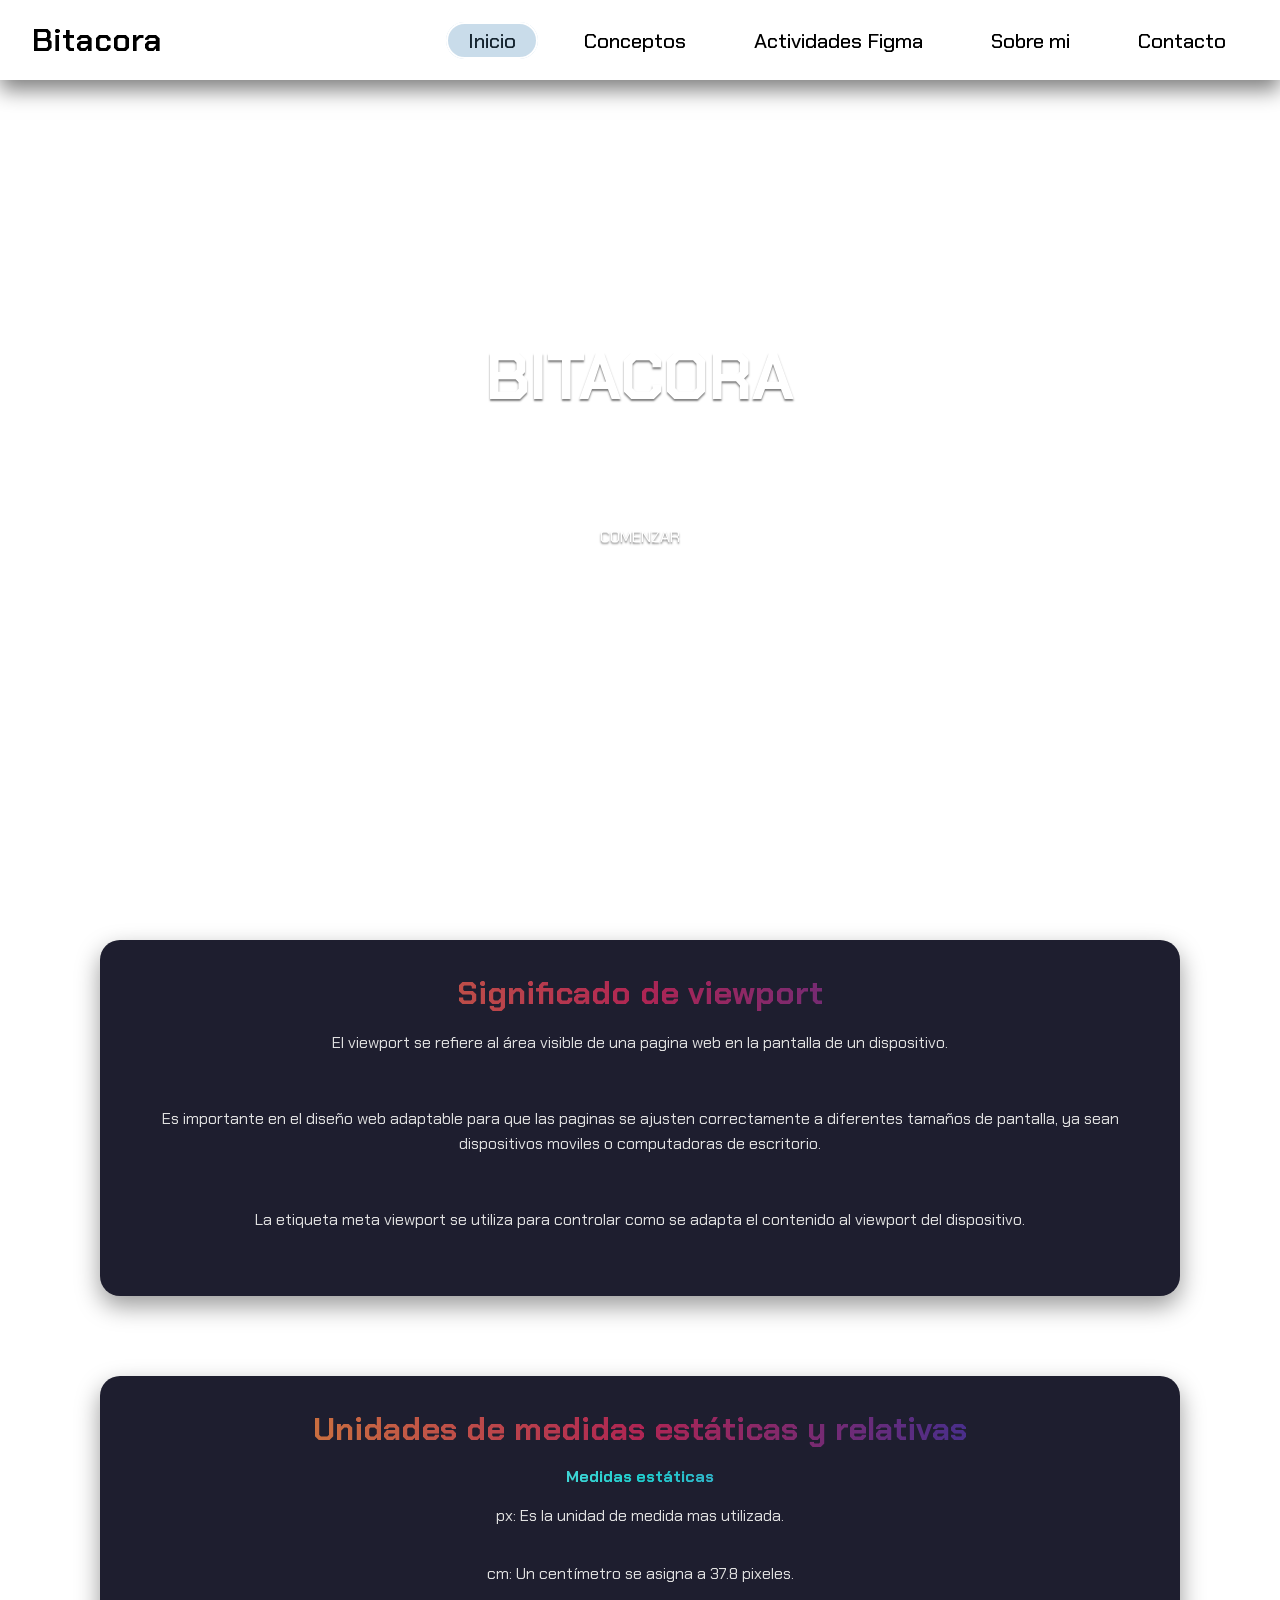
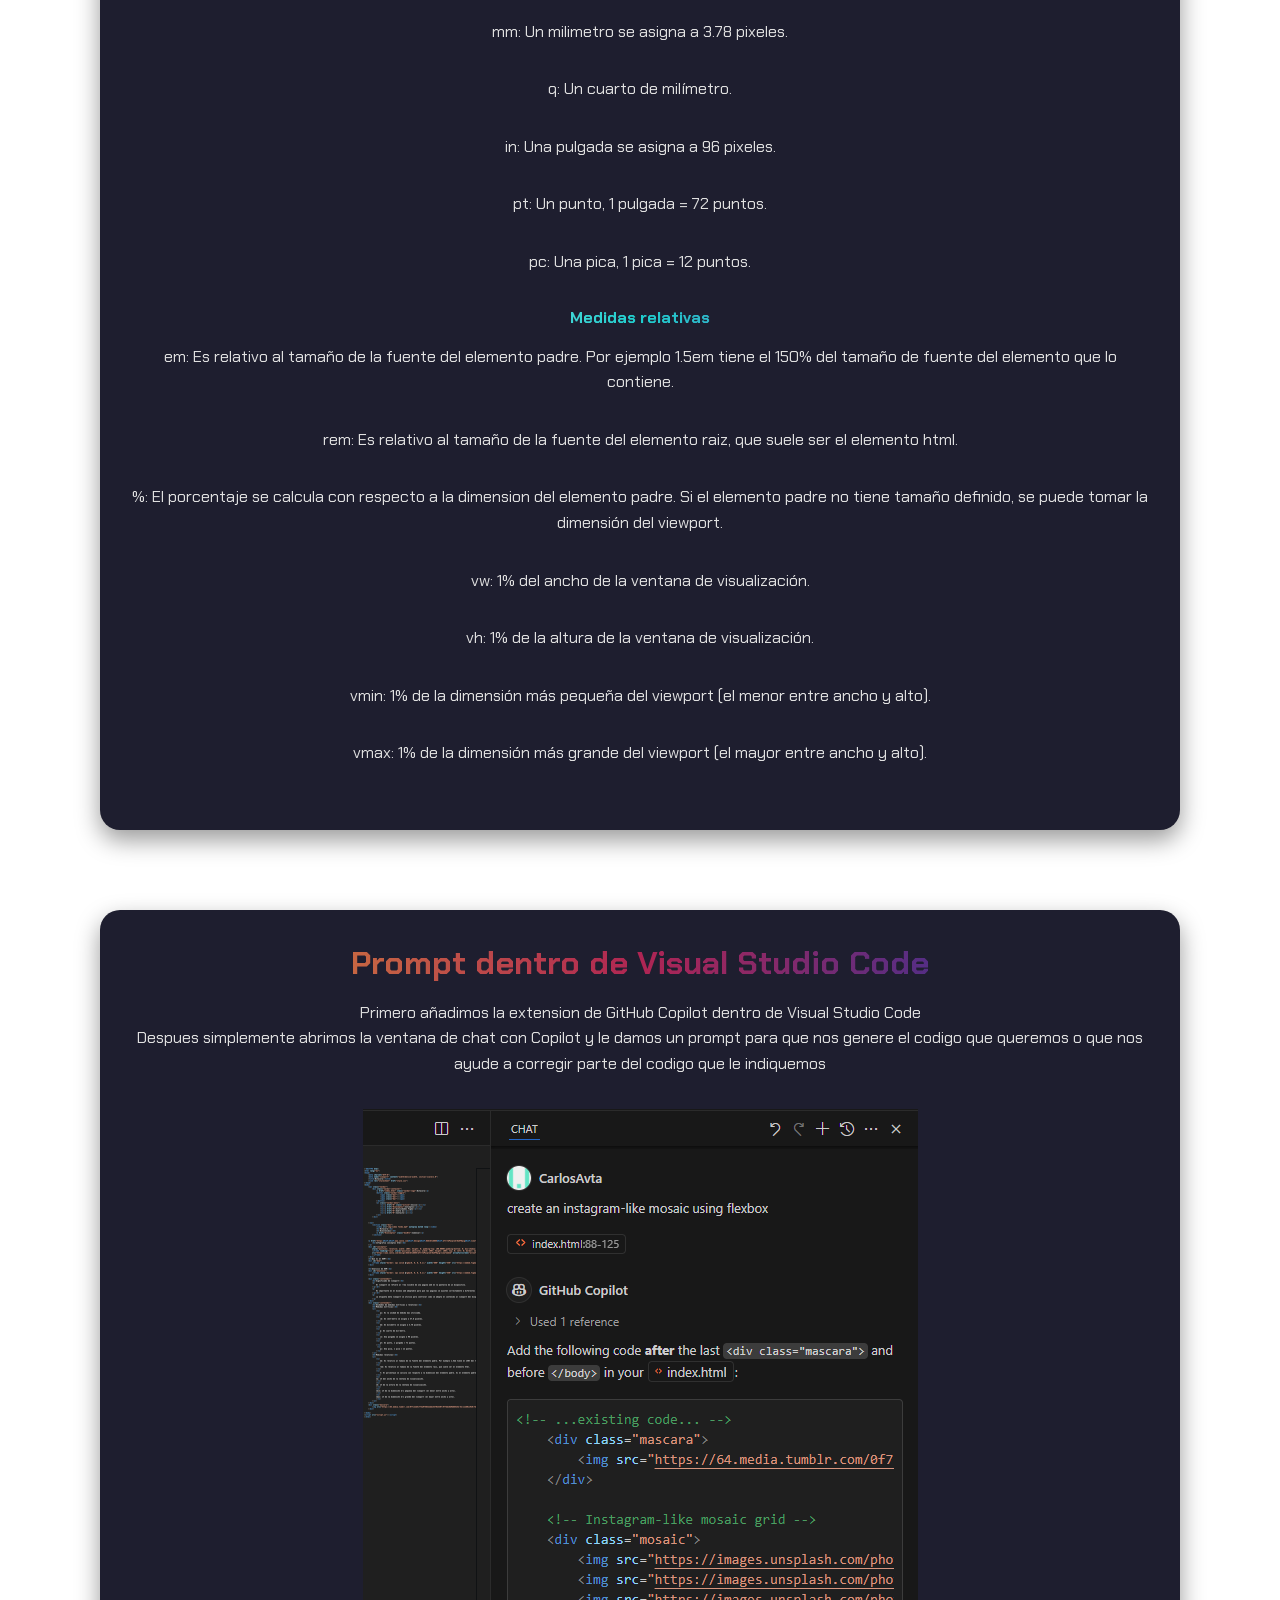
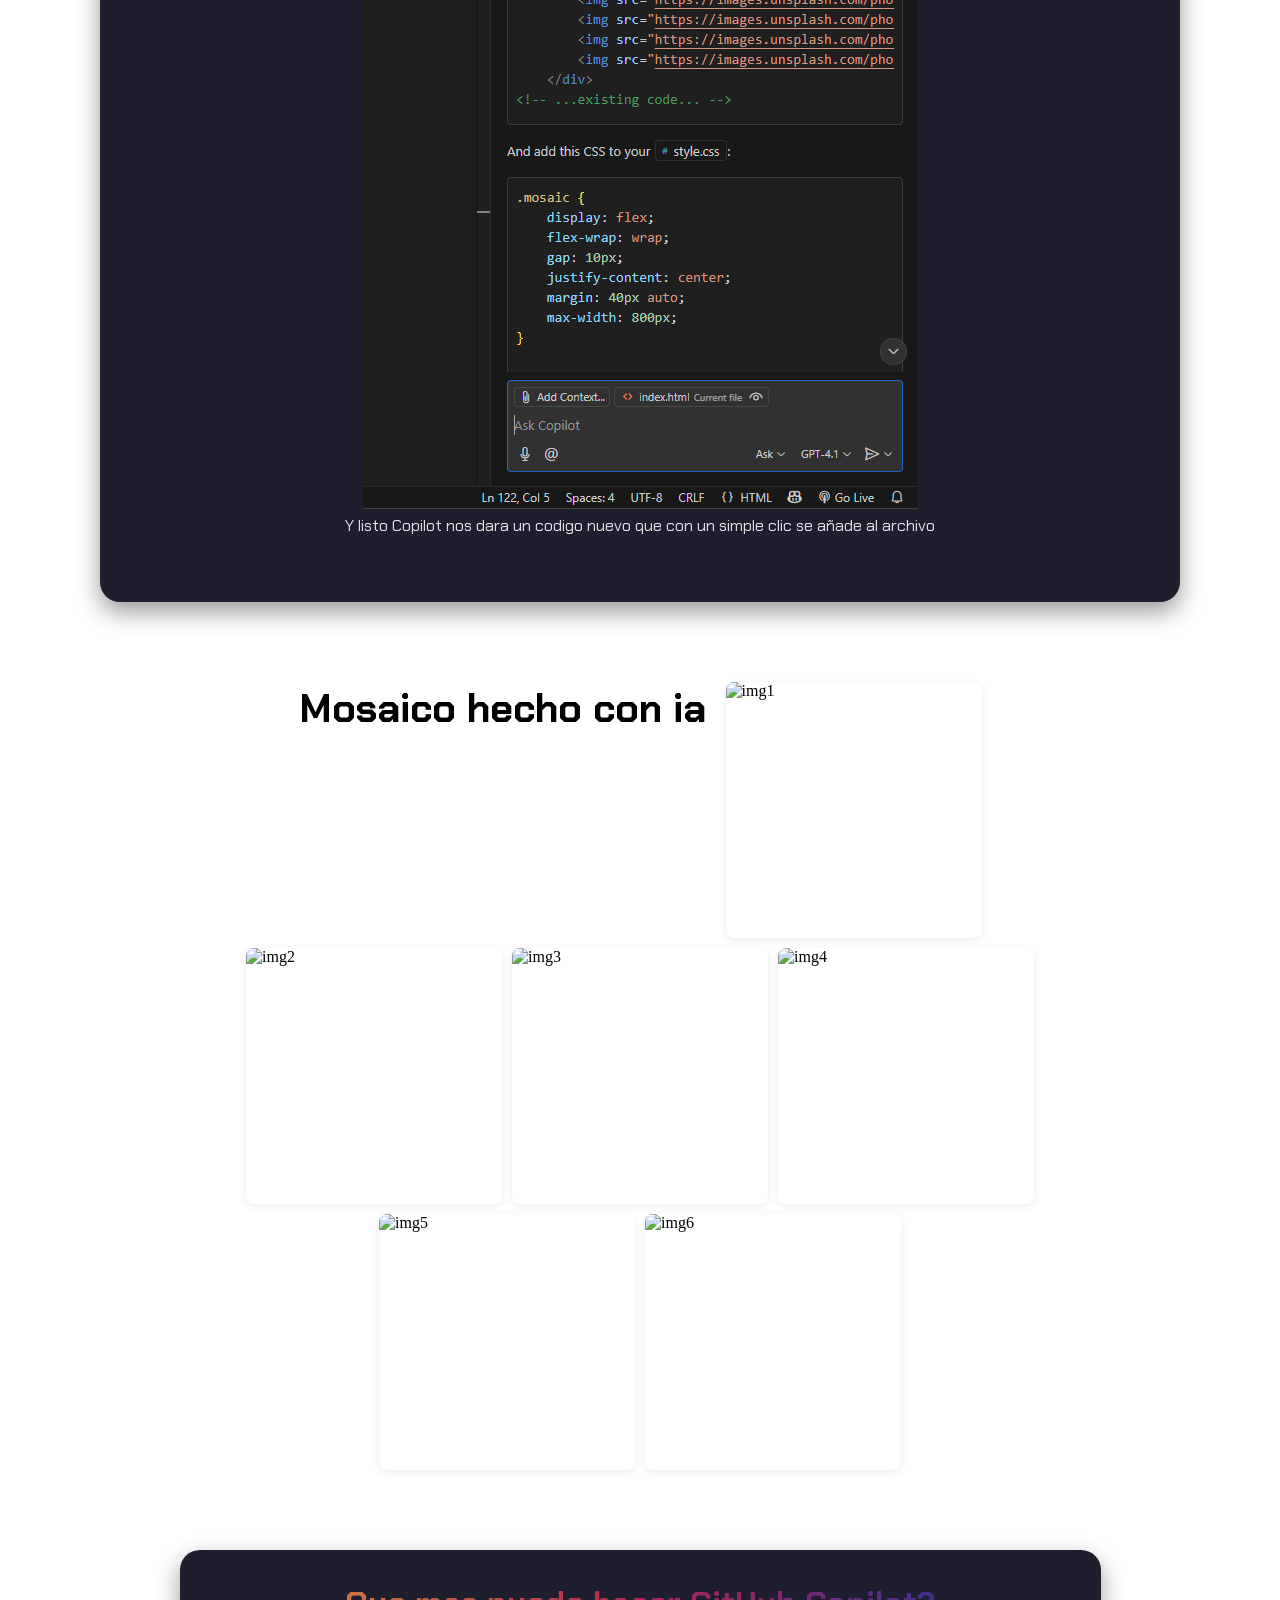
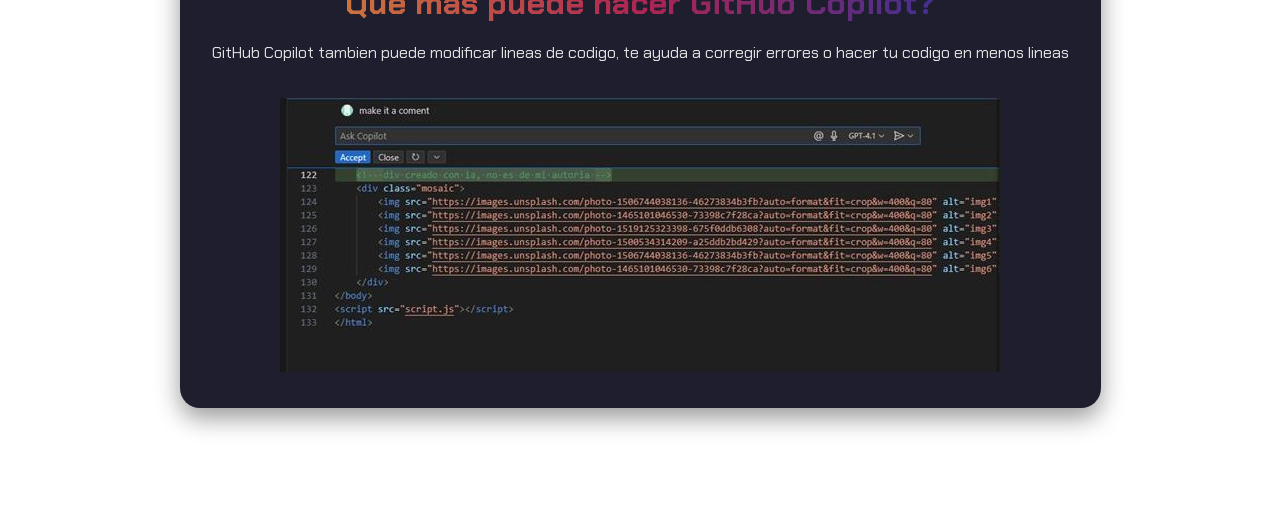
==== index.html @ 2464ddab "Add files via upload" ====
<!DOCTYPE html>
<html lang="es">
<head>
    <meta charset="UTF-8">
    <meta name="viewport" content="width=device-width, initial-scale=1.0">
    <title>Bitacora</title>
    <link rel="stylesheet" href="style.css">
</head>
<body>

    <nav class="navbar">
        <div class="navbar-container">
            <a href="index.html" class="navbar-logo">Bitacora</a>
            <button class="navbar-toggle">
                <span class="bar"></span>
                <span class="bar"></span>
                <span class="bar"></span>
            </button>
            <ul class="navbar-menu">
                <li><a href="index.html" class="active">Inicio</a></li>
                <li><a href="#conceptos">Conceptos</a></li>
                <li><a href="ActFig.html">Actividades Figma</a></li>
                <li><a href="#">Sobre mi</a></li>
                <li><a href="#">Contacto</a></li>
            </ul>
        </div>
    </nav>

        <section class="box">  
            <video src="img/video fondo.mp4" autoplay muted loop></video>
            <h1>Bitacora</h1> 
            <h3>Bienvenidos</h3>
            <a href="#conceptos" class="boxBtn">Comenzar</a>   
        </section>

        <section>
            <div id="conceptos" class="contenedor">
                <h1>Significado de viewport</h1>
                <p>
                    El viewport se refiere al área visible de una pagina web en la pantalla de un dispositivo.
                </p><br>
                <p>
                    Es importante en el diseño web adaptable para que las paginas se ajusten correctamente a diferentes tamaños de pantalla, ya sean dispositivos moviles o computadoras de escritorio.
                </p><br>
                <p>
                    La etiqueta meta viewport se utiliza para controlar como se adapta el contenido al viewport del dispositivo.
                </p>
            </div>
        </section>
    <section>
    <div class="contenedor">
        <h1>Unidades de medidas estáticas y relativas</h1>
        <h2>Medidas estáticas</h2>
        <ul>
            <li>
                px: Es la unidad de medida mas utilizada.
            </li>
            <li>
                cm: Un centímetro se asigna a 37.8 pixeles.
            </li>
            <li>
                mm: Un milimetro se asigna a 3.78 pixeles.
            </li>
            <li>
                q: Un cuarto de milímetro.
            </li>
            <li>
                in: Una pulgada se asigna a 96 pixeles.
            </li>
            <li>
                pt: Un punto, 1 pulgada = 72 puntos.
            </li>
             <li>
                pc: Una pica, 1 pica = 12 puntos.
            </li>
        </ul>
        <h2>Medidas relativas</h2>
        <ul>
            <li>
                em: Es relativo al tamaño de la fuente del elemento padre. Por ejemplo 1.5em tiene el 150% del tamaño de fuente del elemento que lo contiene.
            </li>
            <li>
                rem: Es relativo al tamaño de la fuente del elemento raiz, que suele ser el elemento html.
            </li>
            <li>
                %: El porcentaje se calcula con respecto a la dimension del elemento padre. Si el elemento padre no tiene tamaño definido, se puede tomar la dimensión del viewport.
            </li>
            <li>
            vw: 1% del ancho de la ventana de visualización.
            </li>
            <li>
            vh: 1% de la altura de la ventana de visualización.
            </li>
            <li>
            vmin: 1% de la dimensión más pequeña del viewport (el menor entre ancho y alto).
            </li>
            <li>
            vmax: 1% de la dimensión más grande del viewport (el mayor entre ancho y alto).
            </li>
        </ul>
    </div>
    </section>
    <section>
        <div class="contenedor">
        <h1>Prompt dentro de Visual Studio Code</h1>
        <p>Primero añadimos la extension de GitHub Copilot dentro de Visual Studio Code<br>
            Despues simplemente abrimos la ventana de chat con Copilot y le damos un prompt para que nos genere el codigo que queremos o que nos ayude a corregir parte del codigo que le indiquemos
        </p>
        
        <img src="img/Screenshot1.png" alt="Screenshot de GitHub Copilot">
        
        <p>Y listo Copilot nos dara un codigo nuevo que con un simple clic se añade al archivo</p>
        </div>
    </section>
    <!-- div creado con ia, no es de mi autoria -->
    <div class="mosaic">
        <h2>Mosaico hecho con ia</h2><br>
        <img src="https://images.unsplash.com/photo-1506744038136-46273834b3fb?auto=format&fit=crop&w=400&q=80" alt="img1">
        <img src="https://images.unsplash.com/photo-1465101046530-73398c7f28ca?auto=format&fit=crop&w=400&q=80" alt="img2">
        <img src="https://images.unsplash.com/photo-1519125323398-675f0ddb6308?auto=format&fit=crop&w=400&q=80" alt="img3">
        <img src="https://images.unsplash.com/photo-1500534314209-a25ddb2bd429?auto=format&fit=crop&w=400&q=80" alt="img4">
        <img src="https://images.unsplash.com/photo-1506744038136-46273834b3fb?auto=format&fit=crop&w=400&q=80" alt="img5">
        <img src="https://images.unsplash.com/photo-1465101046530-73398c7f28ca?auto=format&fit=crop&w=400&q=80" alt="img6">
    </div>
    
    <section>
        <div class="contenedor">
        <h1>Que mas puede hacer GitHub Copilot?</h1>
        <p>GitHub Copilot tambien puede modificar lineas de codigo, te ayuda a corregir errores o hacer tu codigo en menos lineas</p>
        <img src="img/Screenshot2.jpg" alt="Screenshot de GitHub Copilot">
        
        </div>
    </section>
    
</body>
<script src="script.js"></script>
</html>
---- style.css ----
@import url('https://fonts.googleapis.com/css2?family=Jost:ital,wght@0,100..900;1,100..900&display=swap');
@import url('https://fonts.googleapis.com/css2?family=Chakra+Petch:ital,wght@0,300;0,400;0,500;0,600;0,700;1,300;1,400;1,500;1,600;1,700&display=swap');




.navbar {
    display: flex;
    align-items: center;
    justify-content: center;
    height: 80px;
    margin-top: -80px;
    width: 100%;
    position: sticky;
    top: 0;
    background: transparent;
    box-shadow: 0 10px 20px rgba(0, 0, 0, 0.5);
    backdrop-filter: blur(10px);
    z-index: 999;
    
}

.navbar-container {
    display: flex;
    align-items: center;
    justify-content: space-between;
    width: 100%;
    padding: 0 2rem;
    max-width: 1600px;
}

.navbar-logo {
    font-size: 2rem;
    font-weight: 600;
    color: #000000;
    text-decoration: none;
    cursor: pointer;
    font-family: "Chakra Petch", sans-serif;
}

.navbar-container .navbar-menu {
    display: flex;
    text-align: center;
    gap: 1.5rem;
    list-style: none;
}

.navbar-container .navbar-menu li a {
    text-decoration: none;
    color: #000000;
    font-size: 1.3rem;
    font-weight: 500;
    padding: 3px 20px;
    border-radius: 20px;
    border: 2px solid transparent;
    transition: all 0.7s ease;
    white-space: nowrap;
    font-family: "Chakra Petch", sans-serif;
}

.navbar-container .navbar-menu li a:hover,
.navbar-container .navbar-menu li a.active {
    color: #162530;
    background: rgba(188, 212, 229, 0.8);
    border: 2px solid #fff;
}

.navbar-toggle {
    display: none;
    background: transparent;
    padding: 10px;
    border: none;
    cursor: pointer;
}

.bar {
    display: block;
    width: 25px;
    height: 3px;
    margin: 5px auto;
    background-color: #000000;
    transition: all 0.3s ease-in-out;
}

/* Responsive Styles */
@media (max-width: 880px) {
    .navbar {
        backdrop-filter: none;
    }

    .navbar-container .navbar-menu {
        display: none;
        flex-direction: column;
        align-items: flex-start;
        gap: 1.7rem !important;
        position: absolute;
        height: 100vh;
        width: 250px;
        top: 0;
        right: 0;
        padding: 5rem 1.5rem;
        box-shadow: 0 10px 10px rgba(0, 0, 0, 0.5);
        backdrop-filter: blur(10px);
    }

    .navbar-container .navbar-menu.active {
        display: flex;
    }

    .navbar-toggle {
        display: block;
        z-index: 999;
    }

    .navbar-toggle.active .bar:nth-child(2) {
        opacity: 0;
    }

    .navbar-toggle.active .bar:nth-child(1) {
        transform: translateY(8px) rotate(45deg);
    }

    .navbar-toggle.active .bar:nth-child(3) {
        transform: translateY(-8px) rotate(-45deg);
    }
}

@media (max-width: 480px) {
    .navbar-container {
        padding: 0 1rem;
    }

    .navbar-logo {
        font-size: 1.7rem;
    }

    .navbar-container .navbar-menu li a {
        font-size: 1.2rem;
        padding: 3px 15px;
    }
}




* {
	margin: 0;
	padding: 0;
	box-sizing: border-box;
}

ul {
	list-style: none;
}
a {
	text-decoration: none;
	color: inherit;
    font-family: "Chakra Petch", sans-serif;
}
section {
	display: flex;
	flex-direction: column;
	align-items: center;
	padding: 40px 100px;
}
@media (max-width: 1000px) {
	section {
		padding: 100px 50px;
	}
}
@media (max-width: 600px) {
	section {
		padding: 125px 30px;
	}
}
header {
	position: absolute;
	top: 0;
	left: 0;
	z-index: 10;
	width: 100%;
	display: flex;
	justify-content: space-between;
	align-items: center;
	color: #fff;
	padding: 35px 100px 0;
}
header a {
	text-transform: capitalize;
	font-weight: 900;
}
header h2 {
	text-transform: uppercase;
}
header .nav {
	display: flex;
}
header .nav li {
	margin: 0 15px;
}
header .nav li:first-child {
	margin-left: 0;
}
header .nav li:last-child {
	margin-right: 0;
}
@media (max-width: 1000px) {
	header {
		padding: 20px 50px;
	}
}
@media (max-width: 700px) {
	header {
		flex-direction: column;
	}
	header h2 {
		margin-bottom: 15px;
	}
	header .nav li {
		margin: 0 7px;
	}
}
.box {
	position: relative;
	justify-content: center;
	min-height: 100vh;
	color: #fff;
	text-align: center;
    font-family: "Chakra Petch", sans-serif;
}
.box video {
	position: absolute;
	left: 0;
	top: 0;
	width: 100%;
	height: 100%;
	object-fit: cover;
	z-index: -1;
}
.box h1 {
	margin-bottom: 15px;
	font-size: 65px;
	text-transform: uppercase;
	text-shadow: 0 2px 2px rgba(0, 0, 0, 0.5);
}
.box h3 {
	margin-bottom: 40px;
	font-size: 25px;
    color: #fff;
    
}
.box a.boxBtn {
	padding: 15px 35px;
	background: transparent;
	border-radius: 50px;
	color: #fff;
	text-transform: uppercase;
	border: 4px solid #fff;
	transition: all .5s;
    font-family: "Chakra Petch", sans-serif;
    text-shadow: 0 2px 2px rgba(0, 0, 0, 0.5);
}
.box a.boxBtn:hover {
	background: #fff;
	color: #000;
}
@media (max-width: 800px) {
	.box {
		min-height: 600px;
	}
	.box h1 {
		font-size: 32px;
	}
	.box h3 {
		font-size: 20px;
	}
	.box a.boxBtn {
		padding: 15px 40px;
	}
}




h2{
    font-family: "Chakra Petch", sans-serif;
    font-size: 40px;
    color: #000;
}
h3{
    font-family: "Chakra Petch", sans-serif;
    color: #000;
}

li{
    font-family: "Chakra Petch", sans-serif;
    color: #000;
}
.contenedor{
    background: #1e1e2f;
    padding: 2rem;
    border-radius: 20px;
    box-shadow: 0 10px 25px rgba(0, 0, 0, 0.4);
    max-width: auto;
    text-align: center;
    transition: transform 0.3s ease, box-shadow 0.3s ease;
}
.contenedor:hover {
  transform: translateY(-8px);
  box-shadow: 0 15px 35px rgba(0, 0, 0, 0.6);
}
.contenedor h1 {
  font-size: 2rem;
  margin-bottom: 1rem;
  background: linear-gradient(90deg, #d89735, #af2553, #1134aa);
  background-clip: text;
  -webkit-text-fill-color: transparent;
  font-family: "Chakra Petch", sans-serif;
}
.contenedor h2 {
  font-size: 1rem;
  margin-bottom: 1rem;
  background: linear-gradient(90deg, #ffffff, #1fcece,#8f25af );
  background-clip: text;
  -webkit-text-fill-color: transparent;
  font-family: "Chakra Petch", sans-serif;
}
.contenedor p {
  font-size: 1rem;
  line-height: 1.6;
  color: #e0e0e0;
  margin-bottom: 2rem;
  font-family: "Chakra Petch", sans-serif;
}
.contenedor li {
  font-size: 1rem;
  line-height: 1.6;
  color: #e0e0e0;
  margin-bottom: 2rem;
  font-family: "Chakra Petch", sans-serif;
}
.banner{
    background: #1e1e2f;
    padding: 2rem;
    border-radius: 20px;
    box-shadow: 0 10px 25px rgba(0, 0, 0, 0.4);
    max-width: auto;
    text-align: center;
    transition: transform 0.3s ease, box-shadow 0.3s ease;
    margin-top: 4em;
}
.banner h1 {
  font-size: 2rem;
  margin-bottom: 1rem;
  background: linear-gradient(90deg, #d89735, #af2553, #1134aa);
  background-clip: text;
  -webkit-text-fill-color: transparent;
  font-family: "Chakra Petch", sans-serif;
}
.mosaic {
    display: flex;
    flex-wrap: wrap;
    gap: 10px;
    justify-content: center;
    margin: 40px auto;
    max-width: 800px;
}

.mosaic img {
    flex: 1 1 30%;
    max-width: 32%;
    aspect-ratio: 1/1;
    object-fit: cover;
    border-radius: 8px;
    box-shadow: 0 2px 8px rgba(0,0,0,0.08);
    transition: transform 0.2s;
}

.mosaic img:hover {
    transform: scale(1.05);
}
iframe{
    width: 200vh;
    height: 85vh;
}
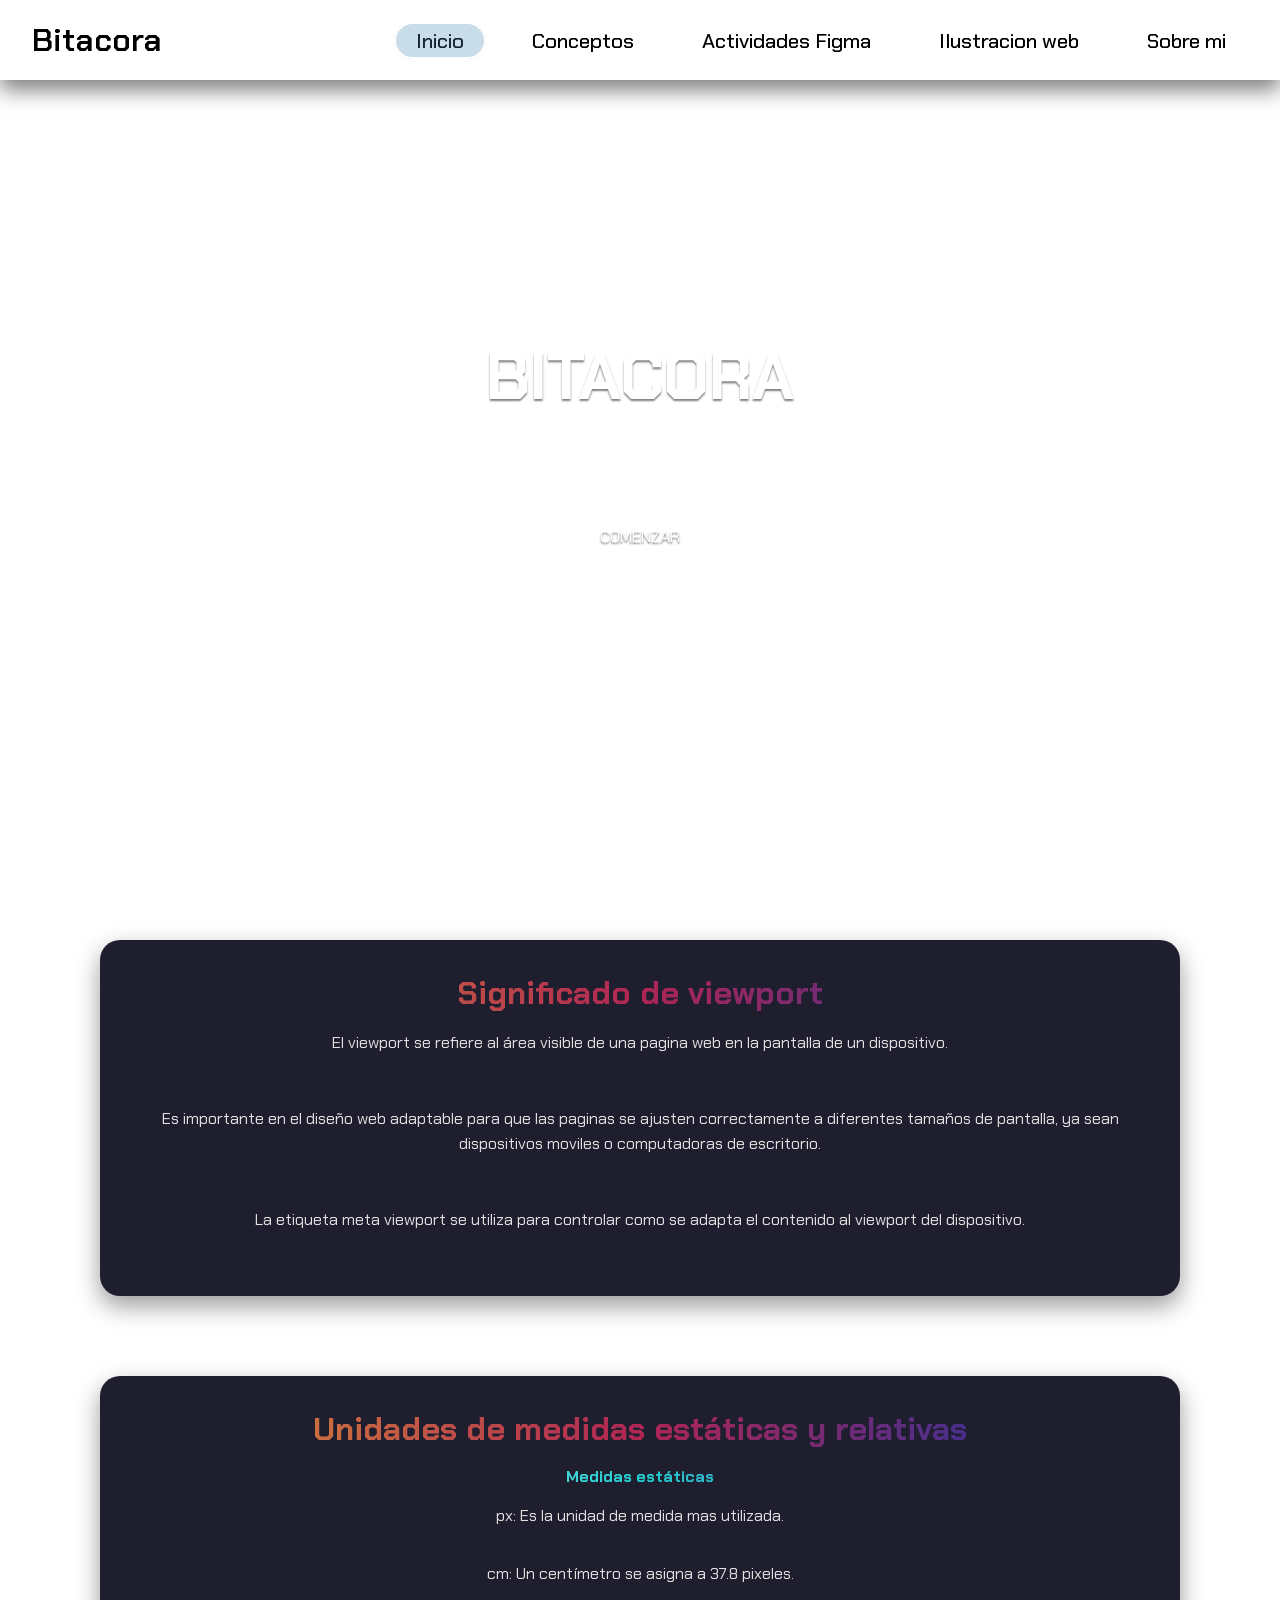
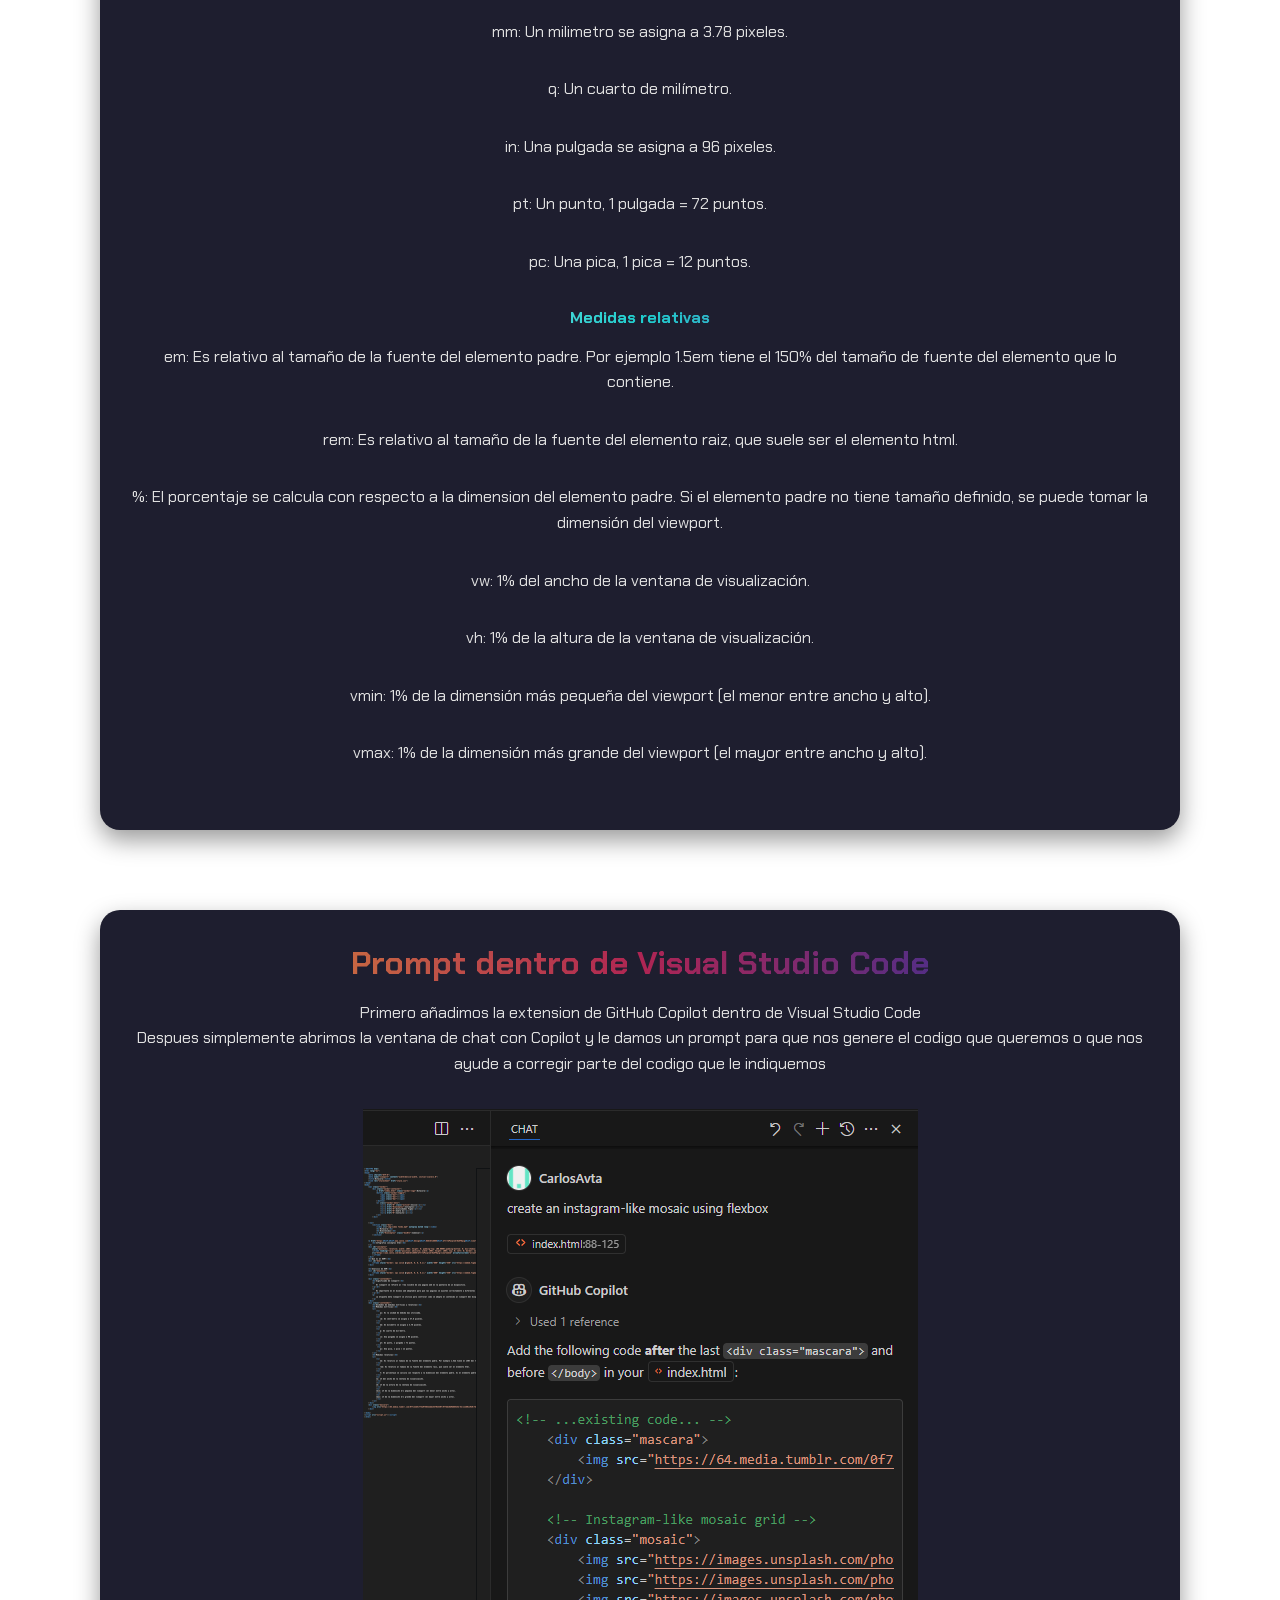
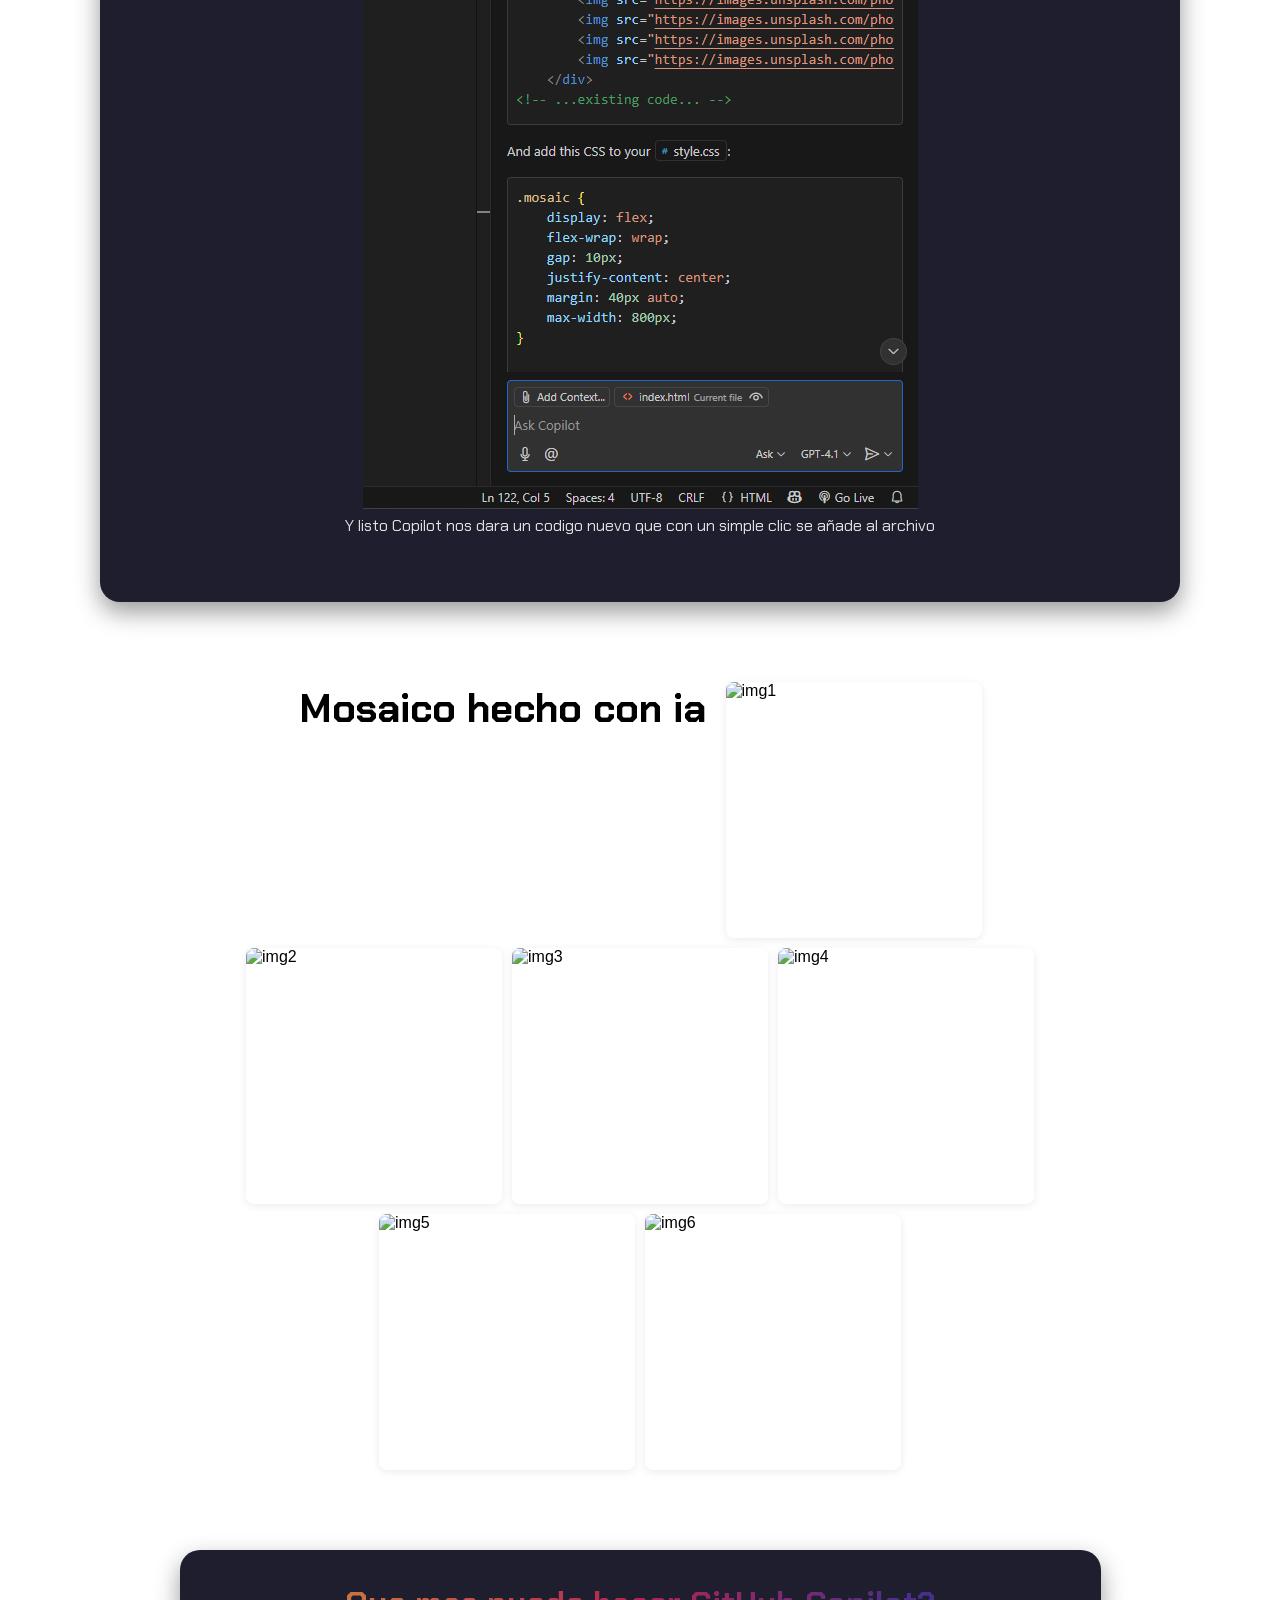
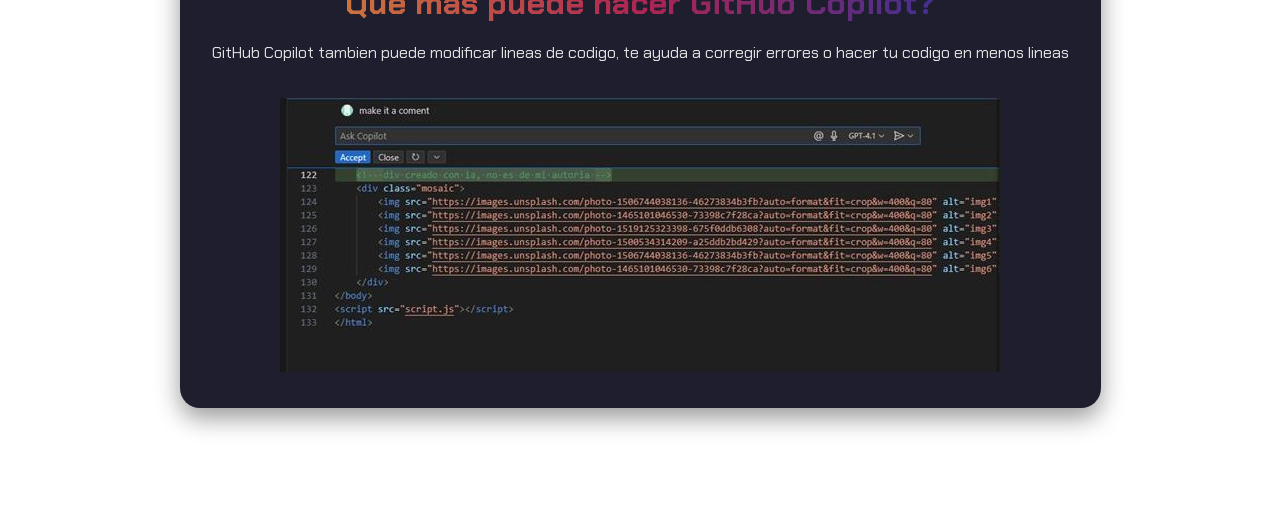
==== commit 860dbda5: "Add files via upload" ====
--- a/index.html
+++ b/index.html
@@ -20,8 +20,8 @@
                 <li><a href="index.html" class="active">Inicio</a></li>
                 <li><a href="#conceptos">Conceptos</a></li>
                 <li><a href="ActFig.html">Actividades Figma</a></li>
+                <li><a href="ilust.html">Ilustracion web</a></li>
                 <li><a href="#">Sobre mi</a></li>
-                <li><a href="#">Contacto</a></li>
             </ul>
         </div>
     </nav>
--- a/style.css
+++ b/style.css
@@ -383,3 +383,76 @@
     width: 200vh;
     height: 85vh;
 }
+/* Responsive Styles ilustracion web */
+@media (min-width: 1025px) {
+    .personaje {
+        width: 150vw;
+        max-width: 1000px;
+        min-width: 100px;
+    }
+    .edificios {
+        width: 70vw;
+        height: 60rem;
+    }
+}
+@media (max-width: 1024px){
+    .personaje {
+        width: 70vw;
+        max-width: 500px;
+        min-width: 200px;
+    }
+    .edificios {
+        width: 100vw;
+        height: 50rem;
+    }
+}
+@media (max-width: 768px){
+    .personaje {
+        width: 80vw;
+        max-width: 500px;
+        min-width: 250px;
+    }
+    .edificios {
+        width: 100vw;
+        height: 40rem;
+    }
+}
+body {
+    overflow-x: hidden;
+    overflow-y: auto;
+    min-height: 100vh;
+    font-family: Arial, Helvetica, sans-serif;
+}
+.fondo{
+    position: absolute;
+    width: 100%;
+    height: 100%;
+    top: 0;
+    left: 0;
+    z-index: 0;
+}
+.sol{
+    position: absolute;
+    width: 100%;
+    height: 100%;
+    object-fit: cover;
+    bottom: 0;
+    z-index: 1;
+}
+.edificios{
+    position: absolute;
+    width: 100%;
+    height: 20rem;
+    bottom: 0;
+    z-index: 2;
+}
+.personaje{
+    position: absolute;
+    width: 90vw;
+    max-width: 700px;
+    min-width: 100px;
+    left: 50%;
+    bottom: 0;
+    transform: translate(-50%, 0);
+    z-index: 3;
+}
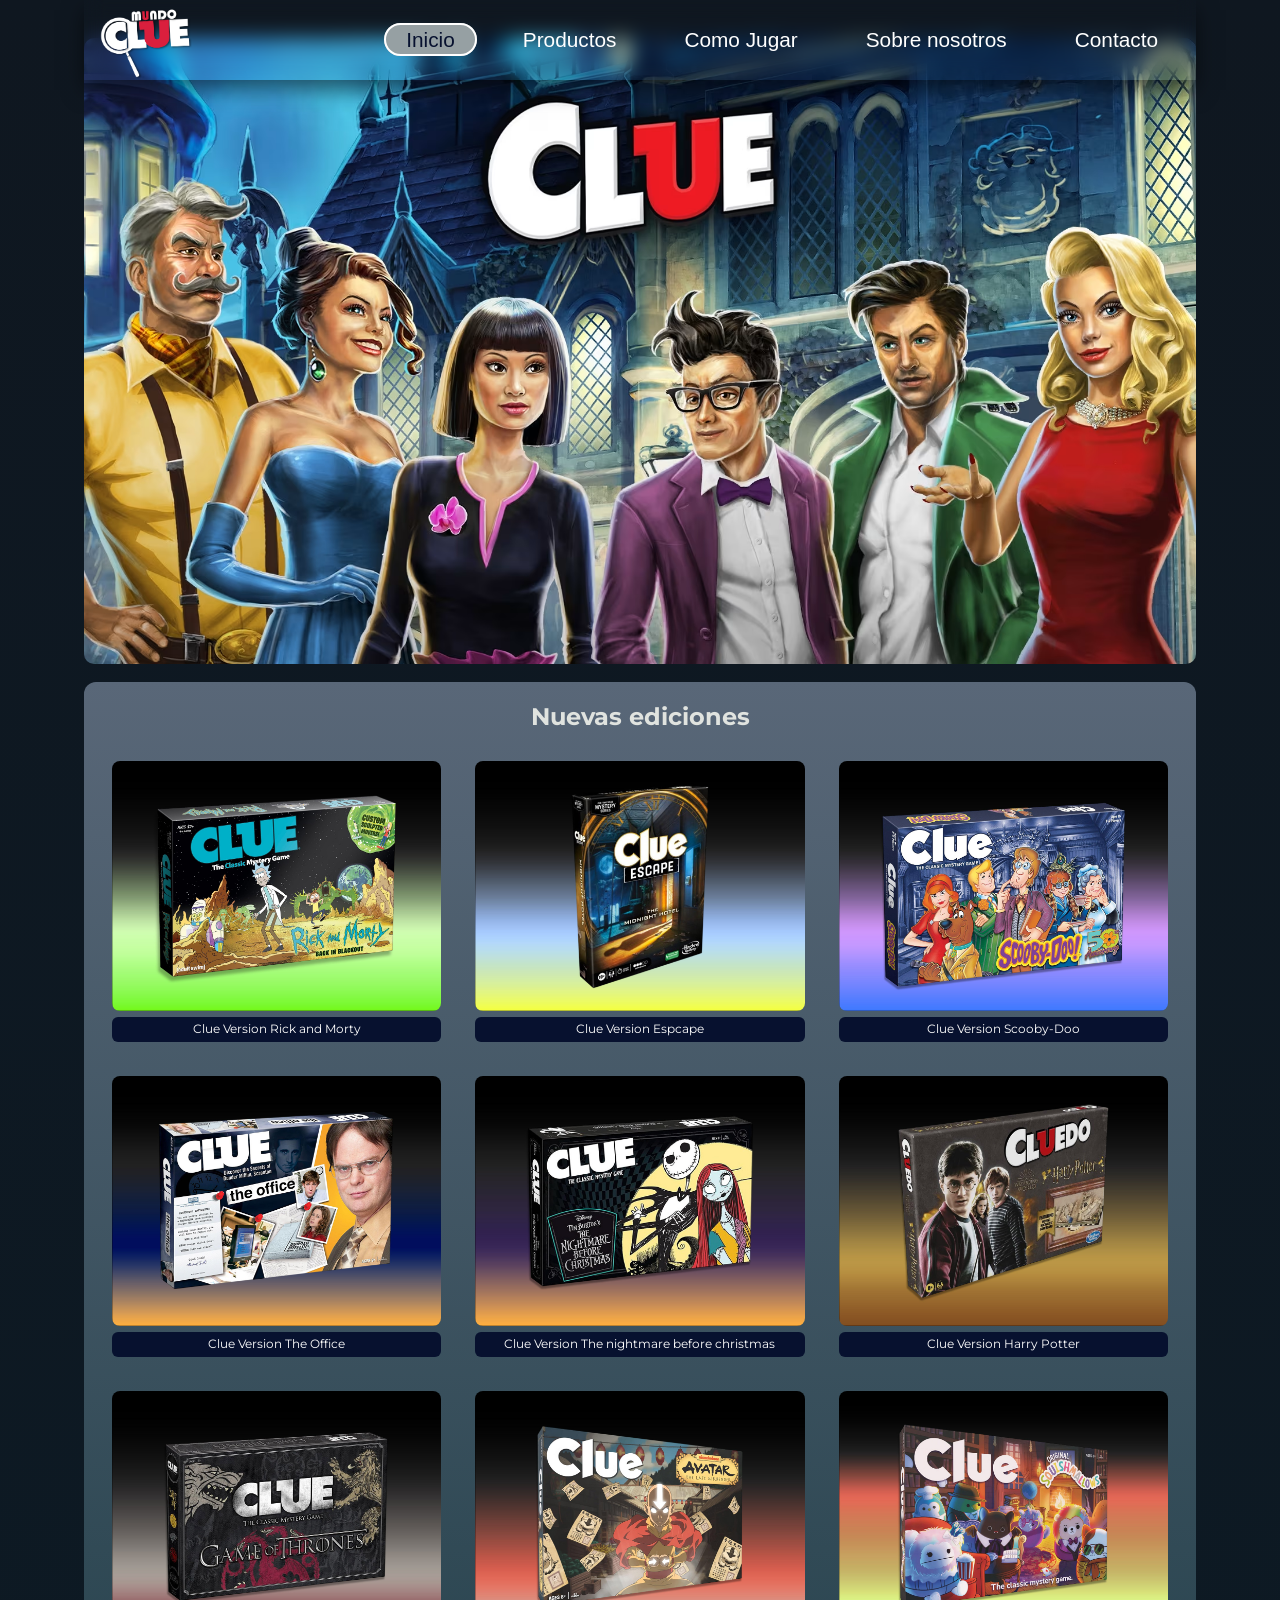
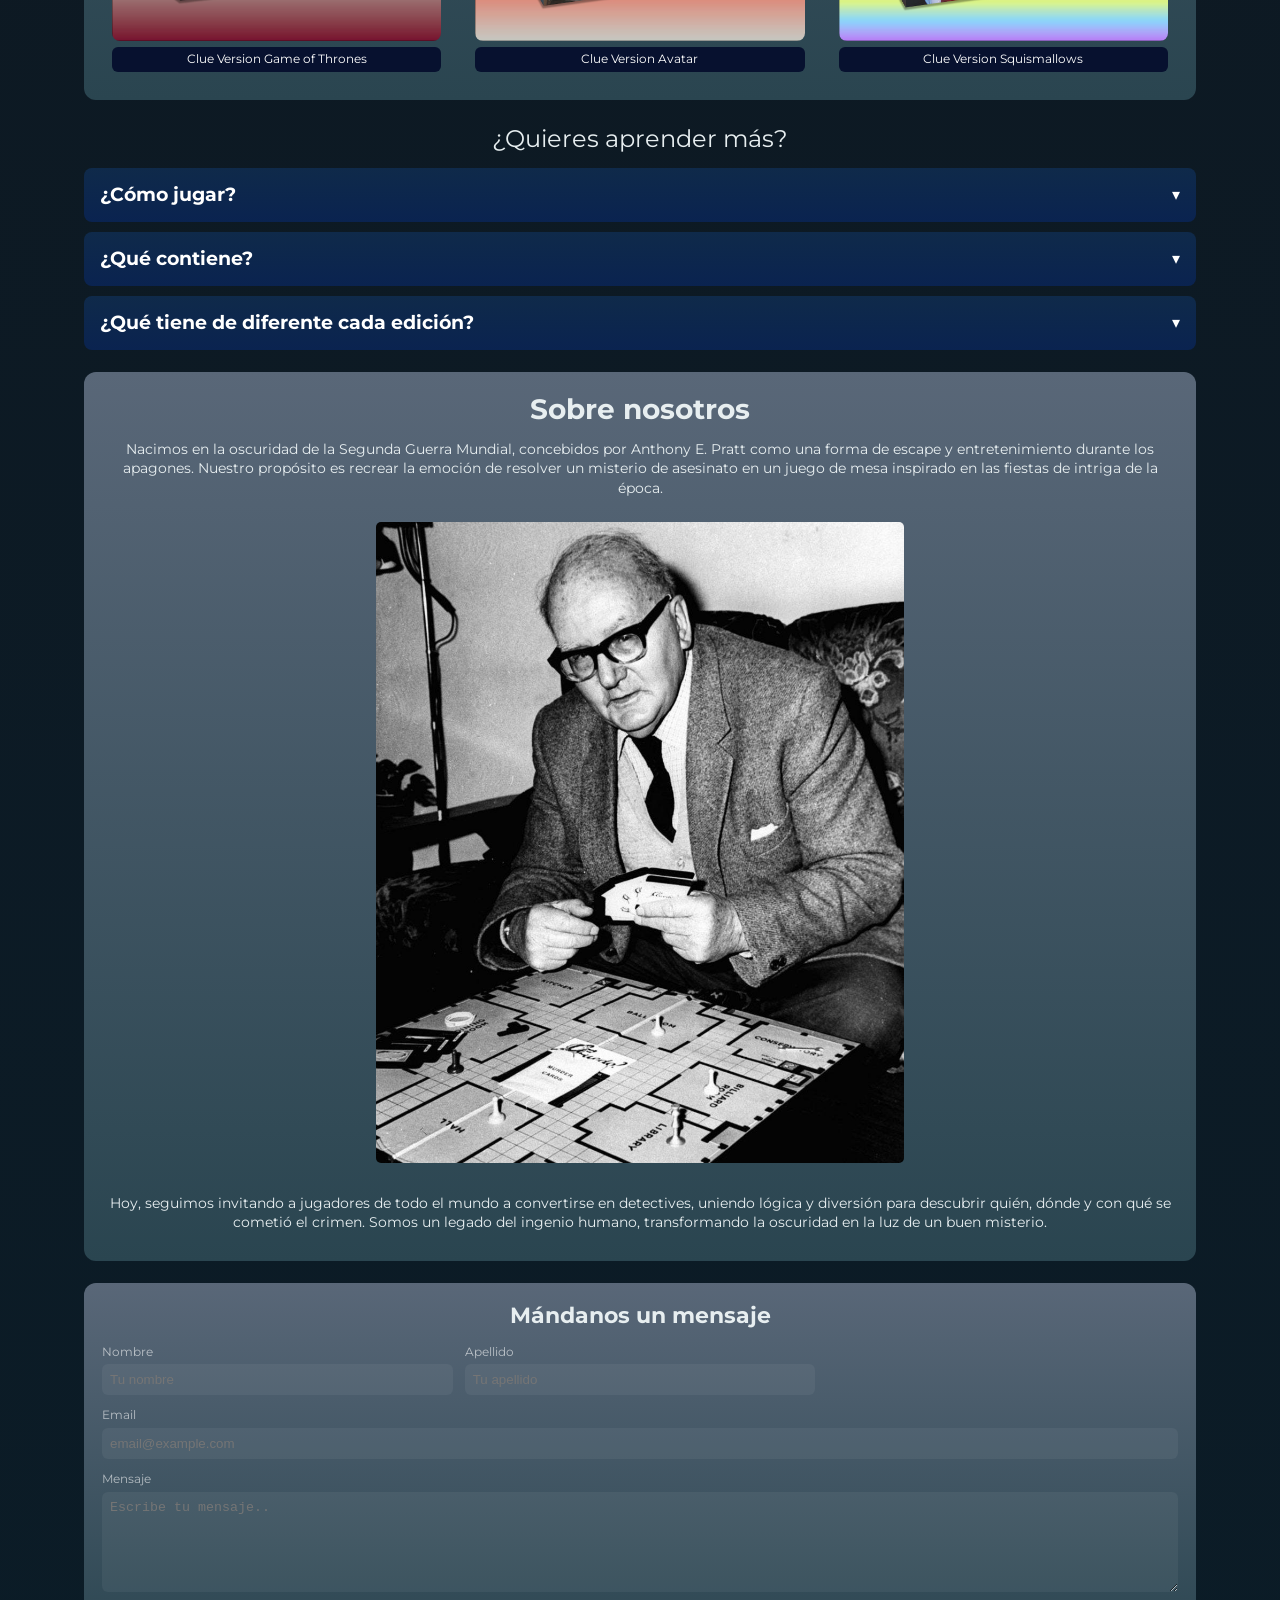
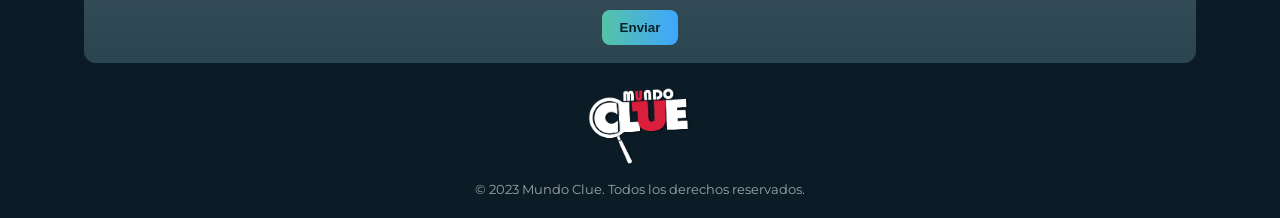
==== commit 5fd20df2: "Add files via upload" ====
--- a/index.html
+++ b/index.html
@@ -1,16 +1,23 @@
-<!DOCTYPE html>
+<!doctype html>
 <html lang="es">
 <head>
-    <meta charset="UTF-8">
-    <meta name="viewport" content="width=device-width, initial-scale=1.0">
-    <title>Bitacora</title>
-    <link rel="stylesheet" href="style.css">
+  <meta charset="utf-8" />
+  <meta name="viewport" content="width=device-width,initial-scale=1" />
+  <title>Clue - Prototipo</title>
+
+  <!-- Fuentes y estilos -->
+  <link rel="preconnect" href="https://fonts.gstatic.com" crossorigin>
+  <link href="https://fonts.googleapis.com/css2?family=Montserrat:wght@200;400;700&family=Shadows+Into+Light&display=swap" rel="stylesheet">
+  <link rel="stylesheet" href="style.css">
+  <link rel="icon" type="image/png" href="img/logo.png">
 </head>
 <body>
-
+  <!-- Header -->
+  
+  <main class="wrap">
     <nav class="navbar">
         <div class="navbar-container">
-            <a href="index.html" class="navbar-logo">Bitacora</a>
+            <a href="index.html" class="navbar-logo"><img src="img/logo.png" alt="logo"></a>
             <button class="navbar-toggle">
                 <span class="bar"></span>
                 <span class="bar"></span>
@@ -18,120 +25,187 @@
             </button>
             <ul class="navbar-menu">
                 <li><a href="index.html" class="active">Inicio</a></li>
-                <li><a href="#conceptos">Conceptos</a></li>
-                <li><a href="ActFig.html">Actividades Figma</a></li>
-                <li><a href="ilust.html">Ilustracion web</a></li>
-                <li><a href="#">Sobre mi</a></li>
+                <li><a href="#productos">Productos</a></li>
+                <li><a href="#como-jugar">Como Jugar</a></li>
+                <li><a href="#sobre nosotros">Sobre nosotros</a></li>
+                <li><a href="#contacto">Contacto</a></li>
             </ul>
         </div>
     </nav>
-
-        <section class="box">  
-            <video src="img/video fondo.mp4" autoplay muted loop></video>
-            <h1>Bitacora</h1> 
-            <h3>Bienvenidos</h3>
-            <a href="#conceptos" class="boxBtn">Comenzar</a>   
-        </section>
-
-        <section>
-            <div id="conceptos" class="contenedor">
-                <h1>Significado de viewport</h1>
-                <p>
-                    El viewport se refiere al área visible de una pagina web en la pantalla de un dispositivo.
-                </p><br>
-                <p>
-                    Es importante en el diseño web adaptable para que las paginas se ajusten correctamente a diferentes tamaños de pantalla, ya sean dispositivos moviles o computadoras de escritorio.
-                </p><br>
-                <p>
-                    La etiqueta meta viewport se utiliza para controlar como se adapta el contenido al viewport del dispositivo.
-                </p>
-            </div>
-        </section>
-    <section>
-    <div class="contenedor">
-        <h1>Unidades de medidas estáticas y relativas</h1>
-        <h2>Medidas estáticas</h2>
+    <!-- Hero -->
+    <section class="hero">
+        <div class="hero-img">
+            <img src="img/Fondo.avif" alt="Banner principal" class="hero-img">
+        </div>
+    </section>
+
+    <!-- Nuevas ediciones -->
+    <section class="section" id="productos">
+      <h2>Nuevas ediciones</h2>
+      <div class="ediciones-grid">
+        <div class="card">
+          <img src="img/clue-photos-1.jpg" alt="Edición 1" class="card-img">
+          <div class="label">Clue Version Rick and Morty</div>
+        </div>
+        <div class="card">
+          <img src="img/clue-photos-2.jpg" alt="Edición 2" class="card-img">
+          <div class="label">Clue Version Espcape</div>
+        </div>
+        <div class="card">
+          <img src="img/clue-photos-3.jpg" alt="Edición 3" class="card-img">
+          <div class="label">Clue Version Scooby-Doo</div>
+        </div>
+        <div class="card">
+          <img src="img/clue-photos-4.jpg" alt="Edición 4" class="card-img">
+          <div class="label">Clue Version The Office</div>
+        </div>
+        <div class="card">
+          <img src="img/clue-photos-5.jpg" alt="Edición 5" class="card-img">
+          <div class="label">Clue Version The nightmare before christmas</div>
+        </div>
+        <div class="card">
+          <img src="img/clue-photos-6.jpg" alt="Edición 6" class="card-img">
+          <div class="label">Clue Version Harry Potter</div>
+        </div>
+        <div class="card">
+          <img src="img/clue-photos-7.jpg" alt="Edición 7" class="card-img">
+          <div class="label">Clue Version Game of Thrones</div>
+        </div>
+        <div class="card">
+          <img src="img/clue-photos-8.jpg" alt="Edición 8" class="card-img">
+          <div class="label">Clue Version Avatar</div>
+        </div>
+        <div class="card">
+          <img src="img/clue-photos-9.jpg" alt="Edición 9" class="card-img">
+          <div class="label">Clue Version Squismallows</div>
+        </div>
+      </div>
+    </section>
+
+    <!-- Acordeón -->
+    <section class="faq-wrap" id="como-jugar">
+      <div class="faq-title">¿Quieres aprender más?</div>
+      <div class="accordion">
+        <div class="acc-item">
+          <div class="acc-head" data-acc="1">
+            <h3>¿Cómo jugar?</h3>
+            <span>▾</span>
+          </div>
+          <div class="acc-body">
+            El objetivo principal es resolver un asesinato misterioso en una mansión.
+            Los jugadores se mueven por el tablero para deducir quién, dónde y con qué arma se cometió el crimen.
+            El primer jugador que haga la acusación correcta gana la partida.
+          </div>
+        </div>
+
+        <div class="acc-item">
+          <div class="acc-head" data-acc="2">
+            <h3>¿Qué contiene?</h3>
+            <span>▾</span>
+          </div>
+          <div class="acc-body">
+            Un juego de mesa de Clue clásico contiene los siguientes elementos esenciales:
+
+<ul>
+    <li><strong>Tablero:</strong> Representa la mansión donde ocurrió el asesinato, con varias habitaciones conectadas por pasillos.</li>
+    <li><strong>Peones de juego:</strong> Fichas que representan a los seis sospechosos del crimen:
         <ul>
-            <li>
-                px: Es la unidad de medida mas utilizada.
-            </li>
-            <li>
-                cm: Un centímetro se asigna a 37.8 pixeles.
-            </li>
-            <li>
-                mm: Un milimetro se asigna a 3.78 pixeles.
-            </li>
-            <li>
-                q: Un cuarto de milímetro.
-            </li>
-            <li>
-                in: Una pulgada se asigna a 96 pixeles.
-            </li>
-            <li>
-                pt: Un punto, 1 pulgada = 72 puntos.
-            </li>
-             <li>
-                pc: Una pica, 1 pica = 12 puntos.
-            </li>
+            <li>Miss Scarlet (Rojo)</li>
+            <li>Coronel Mustard (Amarillo)</li>
+            <li>Mrs. Peacock (Azul)</li>
+            <li>Profesor Plum (Morado)</li>
+            <li>Mr. Green (Verde)</li>
+            <li>Mrs. White (Blanco)</li>
         </ul>
-        <h2>Medidas relativas</h2>
+    </li>
+    <li><strong>Armas de juguete:</strong> Seis réplicas en miniatura de los posibles armas del crimen:
         <ul>
-            <li>
-                em: Es relativo al tamaño de la fuente del elemento padre. Por ejemplo 1.5em tiene el 150% del tamaño de fuente del elemento que lo contiene.
-            </li>
-            <li>
-                rem: Es relativo al tamaño de la fuente del elemento raiz, que suele ser el elemento html.
-            </li>
-            <li>
-                %: El porcentaje se calcula con respecto a la dimension del elemento padre. Si el elemento padre no tiene tamaño definido, se puede tomar la dimensión del viewport.
-            </li>
-            <li>
-            vw: 1% del ancho de la ventana de visualización.
-            </li>
-            <li>
-            vh: 1% de la altura de la ventana de visualización.
-            </li>
-            <li>
-            vmin: 1% de la dimensión más pequeña del viewport (el menor entre ancho y alto).
-            </li>
-            <li>
-            vmax: 1% de la dimensión más grande del viewport (el mayor entre ancho y alto).
-            </li>
+            <li>Cuerda</li>
+            <li>Tubo de plomo</li>
+            <li>Candelabro</li>
+            <li>Daga</li>
+            <li>Llave inglesa</li>
+            <li>Revólver</li>
         </ul>
+    </li>
+    <li><strong>Cartas:</strong> Tres mazos de cartas para representar la posible solución:
+        <ul>
+            <li>Cartas de sospechosos</li>
+            <li>Cartas de armas</li>
+            <li>Cartas de habitaciones</li>
+        </ul>
+    </li>
+    <li><strong>Sobre confidencial:</strong> Un sobre amarillo o negro donde se guardan las tres cartas que revelan la solución al misterio.</li>
+    <li><strong>Hojas de notas de detective:</strong> Pequeños blocs de papel para que cada jugador anote qué sospechosos, armas y habitaciones ha descartado.</li>
+</ul>
+          </div>
+        </div>
+
+        <div class="acc-item">
+          <div class="acc-head" data-acc="3">
+            <h3>¿Qué tiene de diferente cada edición?</h3>
+            <span>▾</span>
+          </div>
+          <div class="acc-body">
+            <p>Las diferentes ediciones de Clue varían principalmente en su temática, el diseño de los componentes y las reglas de juego adicionales. 
+                Aunque el objetivo central (resolver un asesinato mediante deducción) se mantiene, las versiones más modernas ofrecen una experiencia más compleja y adaptada a distintos gustos.
+        </p>
+        <p>
+            Las ediciones temáticas adaptan el juego a universos populares como Harry Potter, Game of Thrones o Los Simpson, cambiando los personajes, escenarios y armas para encajar con la franquicia. 
+            Por otro lado, las ediciones especiales se centran en la calidad, usando materiales más lujosos como armas bañadas en oro o peones más detallados, como en la versión de 2023.
+        </p>
+        <p>
+            Los reglas adicionales ofrecen una variedad más allá del formato clásico. 
+            Algunas versiones incluyen cartas de intriga que dan habilidades especiales a los jugadores o modifican la partida, haciendo el juego más estratégico.
+             Otras ediciones, como Clue Escape, transforman la experiencia en un juego cooperativo tipo escape room.
+        </p>
+        </div>
+        </div>
+      </div>
+    </section>
+
+    <!-- Sobre nosotros -->
+    <section class="about" id="sobre nosotros">
+      <h2>Sobre nosotros</h2>
+      <p>Nacimos en la oscuridad de la Segunda Guerra Mundial, concebidos por Anthony E. Pratt como una forma de escape y entretenimiento durante los apagones. Nuestro propósito es recrear la emoción de resolver un misterio de asesinato en un juego de mesa inspirado en las fiestas de intriga de la época.</p>
+    <div class="photo">
+      <img class="photo" src="img/Antony.jpg" alt="Foto sobre nosotros">
     </div>
-    </section>
-    <section>
-        <div class="contenedor">
-        <h1>Prompt dentro de Visual Studio Code</h1>
-        <p>Primero añadimos la extension de GitHub Copilot dentro de Visual Studio Code<br>
-            Despues simplemente abrimos la ventana de chat con Copilot y le damos un prompt para que nos genere el codigo que queremos o que nos ayude a corregir parte del codigo que le indiquemos
-        </p>
-        
-        <img src="img/Screenshot1.png" alt="Screenshot de GitHub Copilot">
-        
-        <p>Y listo Copilot nos dara un codigo nuevo que con un simple clic se añade al archivo</p>
-        </div>
-    </section>
-    <!-- div creado con ia, no es de mi autoria -->
-    <div class="mosaic">
-        <h2>Mosaico hecho con ia</h2><br>
-        <img src="https://images.unsplash.com/photo-1506744038136-46273834b3fb?auto=format&fit=crop&w=400&q=80" alt="img1">
-        <img src="https://images.unsplash.com/photo-1465101046530-73398c7f28ca?auto=format&fit=crop&w=400&q=80" alt="img2">
-        <img src="https://images.unsplash.com/photo-1519125323398-675f0ddb6308?auto=format&fit=crop&w=400&q=80" alt="img3">
-        <img src="https://images.unsplash.com/photo-1500534314209-a25ddb2bd429?auto=format&fit=crop&w=400&q=80" alt="img4">
-        <img src="https://images.unsplash.com/photo-1506744038136-46273834b3fb?auto=format&fit=crop&w=400&q=80" alt="img5">
-        <img src="https://images.unsplash.com/photo-1465101046530-73398c7f28ca?auto=format&fit=crop&w=400&q=80" alt="img6">
-    </div>
-    
-    <section>
-        <div class="contenedor">
-        <h1>Que mas puede hacer GitHub Copilot?</h1>
-        <p>GitHub Copilot tambien puede modificar lineas de codigo, te ayuda a corregir errores o hacer tu codigo en menos lineas</p>
-        <img src="img/Screenshot2.jpg" alt="Screenshot de GitHub Copilot">
-        
-        </div>
-    </section>
-    
+      <p>Hoy, seguimos invitando a jugadores de todo el mundo a convertirse en detectives, uniendo lógica y diversión para descubrir quién, dónde y con qué se cometió el crimen. Somos un legado del ingenio humano, transformando la oscuridad en la luz de un buen misterio.</p>
+    </section>
+
+    <!-- Formulario -->
+    <section class="contact" id="contacto">
+      <h3>Mándanos un mensaje</h3>
+      <form class="form-grid" onsubmit="event.preventDefault(); alert('Mensaje enviado');">
+        <div>
+          <label for="fname">Nombre</label>
+          <input id="fname" type="text" placeholder="Tu nombre">
+        </div>
+        <div>
+          <label for="lname">Apellido</label>
+          <input id="lname" type="text" placeholder="Tu apellido">
+        </div>
+        <div class="full">
+          <label for="email">Email</label>
+          <input id="email" type="email" placeholder="email@example.com">
+        </div>
+        <div class="full">
+          <label for="msg">Mensaje</label>
+          <textarea id="msg" placeholder="Escribe tu mensaje.."></textarea>
+        </div>
+        <div class="full" style="text-align:center">
+          <button class="btn" type="submit">Enviar</button>
+        </div>
+      </form>
+    </section>
+
+    <footer id="footer">
+        <img src="img/logo.png" alt="logo">
+      <p>&copy; 2023 Mundo Clue. Todos los derechos reservados.</p>
+    </footer>
+  </main>
+
+  <script src="script.js"></script>
 </body>
-<script src="script.js"></script>
-</html>+</html>
--- a/style.css
+++ b/style.css
@@ -1,10 +1,29 @@
-@import url('https://fonts.googleapis.com/css2?family=Jost:ital,wght@0,100..900;1,100..900&display=swap');
-@import url('https://fonts.googleapis.com/css2?family=Chakra+Petch:ital,wght@0,300;0,400;0,500;0,600;0,700;1,300;1,400;1,500;1,600;1,700&display=swap');
-
-
-
-
-.navbar {
+:root {
+  --navy: #07112f;
+  --cream: #e0e3df;
+  --soft-black: #0b0c0f;
+  --accent1: #596778;
+  --accent2: #96a0a3;
+  --accent3: #2a4550;
+}
+
+/* Reset */
+* { box-sizing: border-box; margin: 0; padding: 0; }
+body {
+  font-family: "Montserrat", sans-serif;
+  background: linear-gradient(180deg, #0f1720 0%, #0b1c27 100%);
+  color: #e7eef0;
+  line-height: 1.4;
+}
+
+.wrap {
+  max-width:90vw;
+  margin: 0 auto;
+  padding: 20px;
+}
+
+/* Header */
+.navbar{
     display: flex;
     align-items: center;
     justify-content: center;
@@ -17,37 +36,31 @@
     box-shadow: 0 10px 20px rgba(0, 0, 0, 0.5);
     backdrop-filter: blur(10px);
     z-index: 999;
-    
-}
-
+}
 .navbar-container {
     display: flex;
     align-items: center;
     justify-content: space-between;
     width: 100%;
-    padding: 0 2rem;
+    padding: 0 1rem;
     max-width: 1600px;
 }
-
-.navbar-logo {
-    font-size: 2rem;
-    font-weight: 600;
-    color: #000000;
-    text-decoration: none;
+.navbar-logo img{
+    height: 4.5rem;
+    width: auto;
+    align-items: center;
     cursor: pointer;
-    font-family: "Chakra Petch", sans-serif;
-}
-
+    margin-top: 15px;
+}
 .navbar-container .navbar-menu {
     display: flex;
     text-align: center;
     gap: 1.5rem;
     list-style: none;
 }
-
 .navbar-container .navbar-menu li a {
     text-decoration: none;
-    color: #000000;
+    color: #ffffff;
     font-size: 1.3rem;
     font-weight: 500;
     padding: 3px 20px;
@@ -57,11 +70,10 @@
     white-space: nowrap;
     font-family: "Chakra Petch", sans-serif;
 }
-
 .navbar-container .navbar-menu li a:hover,
 .navbar-container .navbar-menu li a.active {
-    color: #162530;
-    background: rgba(188, 212, 229, 0.8);
+    color: var(--navy);
+    background: var(--accent2);
     border: 2px solid #fff;
 }
 
@@ -78,12 +90,11 @@
     width: 25px;
     height: 3px;
     margin: 5px auto;
-    background-color: #000000;
+    background-color: #ffffff;
     transition: all 0.3s ease-in-out;
 }
 
-/* Responsive Styles */
-@media (max-width: 880px) {
+@media (max-width: 1100px) {
     .navbar {
         backdrop-filter: none;
     }
@@ -139,320 +150,195 @@
         padding: 3px 15px;
     }
 }
-
-
-
-
-* {
-	margin: 0;
-	padding: 0;
-	box-sizing: border-box;
-}
-
-ul {
-	list-style: none;
-}
-a {
-	text-decoration: none;
-	color: inherit;
-    font-family: "Chakra Petch", sans-serif;
-}
-section {
-	display: flex;
-	flex-direction: column;
-	align-items: center;
-	padding: 40px 100px;
-}
-@media (max-width: 1000px) {
-	section {
-		padding: 100px 50px;
-	}
-}
-@media (max-width: 600px) {
-	section {
-		padding: 125px 30px;
-	}
-}
-header {
-	position: absolute;
-	top: 0;
-	left: 0;
-	z-index: 10;
-	width: 100%;
-	display: flex;
-	justify-content: space-between;
-	align-items: center;
-	color: #fff;
-	padding: 35px 100px 0;
-}
-header a {
-	text-transform: capitalize;
-	font-weight: 900;
-}
-header h2 {
-	text-transform: uppercase;
-}
-header .nav {
-	display: flex;
-}
-header .nav li {
-	margin: 0 15px;
-}
-header .nav li:first-child {
-	margin-left: 0;
-}
-header .nav li:last-child {
-	margin-right: 0;
-}
-@media (max-width: 1000px) {
-	header {
-		padding: 20px 50px;
-	}
-}
-@media (max-width: 700px) {
-	header {
-		flex-direction: column;
-	}
-	header h2 {
-		margin-bottom: 15px;
-	}
-	header .nav li {
-		margin: 0 7px;
-	}
-}
-.box {
-	position: relative;
-	justify-content: center;
-	min-height: 100vh;
-	color: #fff;
-	text-align: center;
-    font-family: "Chakra Petch", sans-serif;
-}
-.box video {
-	position: absolute;
-	left: 0;
-	top: 0;
-	width: 100%;
-	height: 100%;
-	object-fit: cover;
-	z-index: -1;
-}
-.box h1 {
-	margin-bottom: 15px;
-	font-size: 65px;
-	text-transform: uppercase;
-	text-shadow: 0 2px 2px rgba(0, 0, 0, 0.5);
-}
-.box h3 {
-	margin-bottom: 40px;
-	font-size: 25px;
-    color: #fff;
-    
-}
-.box a.boxBtn {
-	padding: 15px 35px;
-	background: transparent;
-	border-radius: 50px;
-	color: #fff;
-	text-transform: uppercase;
-	border: 4px solid #fff;
-	transition: all .5s;
-    font-family: "Chakra Petch", sans-serif;
-    text-shadow: 0 2px 2px rgba(0, 0, 0, 0.5);
-}
-.box a.boxBtn:hover {
-	background: #fff;
-	color: #000;
-}
-@media (max-width: 800px) {
-	.box {
-		min-height: 600px;
-	}
-	.box h1 {
-		font-size: 32px;
-	}
-	.box h3 {
-		font-size: 20px;
-	}
-	.box a.boxBtn {
-		padding: 15px 40px;
-	}
-}
-
-
-
-
-h2{
-    font-family: "Chakra Petch", sans-serif;
-    font-size: 40px;
-    color: #000;
-}
-h3{
-    font-family: "Chakra Petch", sans-serif;
-    color: #000;
-}
-
-li{
-    font-family: "Chakra Petch", sans-serif;
-    color: #000;
-}
-.contenedor{
-    background: #1e1e2f;
-    padding: 2rem;
-    border-radius: 20px;
-    box-shadow: 0 10px 25px rgba(0, 0, 0, 0.4);
-    max-width: auto;
-    text-align: center;
-    transition: transform 0.3s ease, box-shadow 0.3s ease;
-}
-.contenedor:hover {
-  transform: translateY(-8px);
-  box-shadow: 0 15px 35px rgba(0, 0, 0, 0.6);
-}
-.contenedor h1 {
-  font-size: 2rem;
-  margin-bottom: 1rem;
-  background: linear-gradient(90deg, #d89735, #af2553, #1134aa);
-  background-clip: text;
-  -webkit-text-fill-color: transparent;
-  font-family: "Chakra Petch", sans-serif;
-}
-.contenedor h2 {
-  font-size: 1rem;
-  margin-bottom: 1rem;
-  background: linear-gradient(90deg, #ffffff, #1fcece,#8f25af );
-  background-clip: text;
-  -webkit-text-fill-color: transparent;
-  font-family: "Chakra Petch", sans-serif;
-}
-.contenedor p {
-  font-size: 1rem;
-  line-height: 1.6;
-  color: #e0e0e0;
-  margin-bottom: 2rem;
-  font-family: "Chakra Petch", sans-serif;
-}
-.contenedor li {
-  font-size: 1rem;
-  line-height: 1.6;
-  color: #e0e0e0;
-  margin-bottom: 2rem;
-  font-family: "Chakra Petch", sans-serif;
-}
-.banner{
-    background: #1e1e2f;
-    padding: 2rem;
-    border-radius: 20px;
-    box-shadow: 0 10px 25px rgba(0, 0, 0, 0.4);
-    max-width: auto;
-    text-align: center;
-    transition: transform 0.3s ease, box-shadow 0.3s ease;
-    margin-top: 4em;
-}
-.banner h1 {
-  font-size: 2rem;
-  margin-bottom: 1rem;
-  background: linear-gradient(90deg, #d89735, #af2553, #1134aa);
-  background-clip: text;
-  -webkit-text-fill-color: transparent;
-  font-family: "Chakra Petch", sans-serif;
-}
-.mosaic {
-    display: flex;
-    flex-wrap: wrap;
-    gap: 10px;
-    justify-content: center;
-    margin: 40px auto;
-    max-width: 800px;
-}
-
-.mosaic img {
-    flex: 1 1 30%;
-    max-width: 32%;
-    aspect-ratio: 1/1;
-    object-fit: cover;
-    border-radius: 8px;
-    box-shadow: 0 2px 8px rgba(0,0,0,0.08);
-    transition: transform 0.2s;
-}
-
-.mosaic img:hover {
-    transform: scale(1.05);
-}
-iframe{
-    width: 200vh;
-    height: 85vh;
-}
-/* Responsive Styles ilustracion web */
-@media (min-width: 1025px) {
-    .personaje {
-        width: 150vw;
-        max-width: 1000px;
-        min-width: 100px;
-    }
-    .edificios {
-        width: 70vw;
-        height: 60rem;
-    }
-}
-@media (max-width: 1024px){
-    .personaje {
-        width: 70vw;
-        max-width: 500px;
-        min-width: 200px;
-    }
-    .edificios {
-        width: 100vw;
-        height: 50rem;
-    }
-}
-@media (max-width: 768px){
-    .personaje {
-        width: 80vw;
-        max-width: 500px;
-        min-width: 250px;
-    }
-    .edificios {
-        width: 100vw;
-        height: 40rem;
-    }
-}
-body {
-    overflow-x: hidden;
-    overflow-y: auto;
-    min-height: 100vh;
-    font-family: Arial, Helvetica, sans-serif;
-}
-.fondo{
-    position: absolute;
-    width: 100%;
-    height: 100%;
-    top: 0;
-    left: 0;
-    z-index: 0;
-}
-.sol{
-    position: absolute;
-    width: 100%;
-    height: 100%;
-    object-fit: cover;
-    bottom: 0;
-    z-index: 1;
-}
-.edificios{
-    position: absolute;
-    width: 100%;
-    height: 20rem;
-    bottom: 0;
-    z-index: 2;
-}
-.personaje{
-    position: absolute;
-    width: 90vw;
-    max-width: 700px;
-    min-width: 100px;
-    left: 50%;
-    bottom: 0;
-    transform: translate(-50%, 0);
-    z-index: 3;
+/* Hero */
+.hero {
+  margin: 18px 0;
+}
+.hero-img {
+  width: 100%;
+  height: auto;
+  border-radius: 10px;
+  display: flex;
+  align-items: center;
+  justify-content: center;
+
+}
+
+/* Ediciones */
+.section {
+  background: linear-gradient(180deg, #596778, #2a4550);
+  color: var(--cream);
+  padding: 18px;
+  border-radius: 12px;
+}
+.section h2 {
+  text-align: center;
+  margin-bottom: 18px;
+}
+.ediciones-grid {
+  display: grid;
+  grid-template-columns: repeat(3, 1fr);
+  gap: 14px;
+}
+.card {
+  
+  border-radius: 15px;
+  padding: 10px;
+  min-height: 110px;
+  position: relative;
+}
+.card img {
+  width: 100%;
+  height: auto;
+  object-fit: cover;
+  border-radius: 8px;
+  transition: transform 0.5s;
+}
+.card-img:hover {
+  transform: scale(1.05);
+  transition: transform 0.2s;
+  cursor: pointer;
+}
+
+.card .label {
+  position: relative;
+  z-index: 2;
+  font-size: 12px;
+  color: white;
+  text-align: center;
+  background: var(--navy);
+  border-radius: 6px;
+  padding: 4px;
+}
+
+/* Acordeón */
+.faq-wrap {
+  margin-top: 22px;
+}
+.faq-title {
+  text-align: center;
+  font-family: "Montserrat", sans-serif;
+  font-size: 24px;
+  margin-bottom: 12px;
+}
+.acc-item {
+  background: linear-gradient(180deg, #0f2a4a, #0a2350);
+  margin-bottom: 10px;
+  border-radius: 8px;
+  color: white;
+}
+.acc-head {
+  display: flex;
+  justify-content: space-between;
+  align-items: center;
+  padding: 14px 16px;
+  cursor: pointer;
+}
+.acc-body {
+  display: none;
+  padding: 12px 16px;
+  border-top: 1px solid rgba(255,255,255,0.1);
+  font-size: 13px;
+}
+.acc-body li {
+  margin-left: 15px;
+}
+.acc-body p {
+  margin-bottom: 8px;
+}
+
+/* Sobre nosotros */
+.about {
+  margin-top: 22px;
+  background: linear-gradient(180deg, #596778, #2a4550);
+  padding: 18px;
+  border-radius: 12px;
+  text-align: center;
+}
+.about h2 {
+  font-family: "Montserrat", sans-serif;
+  font-size: 28px;
+  margin-bottom: 10px;
+}
+.about p {
+  font-size: 14px;
+  margin-bottom: 10px;
+}
+.photo {
+  width: 70%;
+  height: auto;
+  margin: 12px auto;
+  border-radius: 5px;
+  
+}
+
+/* Contacto */
+.contact {
+  margin-top: 22px;
+  background: linear-gradient(180deg, #596778, #2a4550);
+  padding: 18px;
+  border-radius: 12px;
+}
+.contact h3 {
+  text-align: center;
+  font-family: "Montserrat", sans-serif;
+  font-size: 22px;
+  margin-bottom: 12px;
+}
+.form-grid {
+  display: grid;
+  grid-template-columns: 1fr 1fr;
+  gap: 12px;
+}
+.form-grid .full {
+  grid-column: 1 / -1;
+}
+label {
+  display: block;
+  font-size: 12px;
+  color: rgba(255,255,255,0.6);
+  margin-bottom: 4px;
+}
+input, textarea {
+  width: 100%;
+  padding: 8px;
+  border-radius: 6px;
+  border: none;
+  background: rgba(255,255,255,0.05);
+  color: white;
+}
+textarea { min-height: 100px; }
+.btn {
+  background: linear-gradient(90deg, #56c3a6, #3ea6ff);
+  border: none;
+  border-radius: 8px;
+  color: #062227;
+  font-weight: bold;
+  padding: 10px 18px;
+  cursor: pointer;
+}
+
+/* Footer */
+footer {
+  text-align: center;
+  font-size: 13px;
+  margin-top: 24px;
+  color: rgba(255,255,255,0.6);
+}
+footer img {
+  height: 80px;
+  margin-bottom: 8px;
+}
+
+/* Responsive */
+@media (min-width: 600px) {
+  .hero-img { height: auto; }
+  .ediciones-grid { grid-template-columns: repeat(3, 1fr); }
+}
+@media (min-width: 980px) {
+  .hero-img { height: auto; }
+  .ediciones-grid { grid-template-columns: repeat(3, 1fr); }
+  .form-grid { grid-template-columns: 1fr 1fr 1fr; }
+  .form-grid .full { grid-column: 1 / 4; }
+  .site-header { width: 100%;}
 }
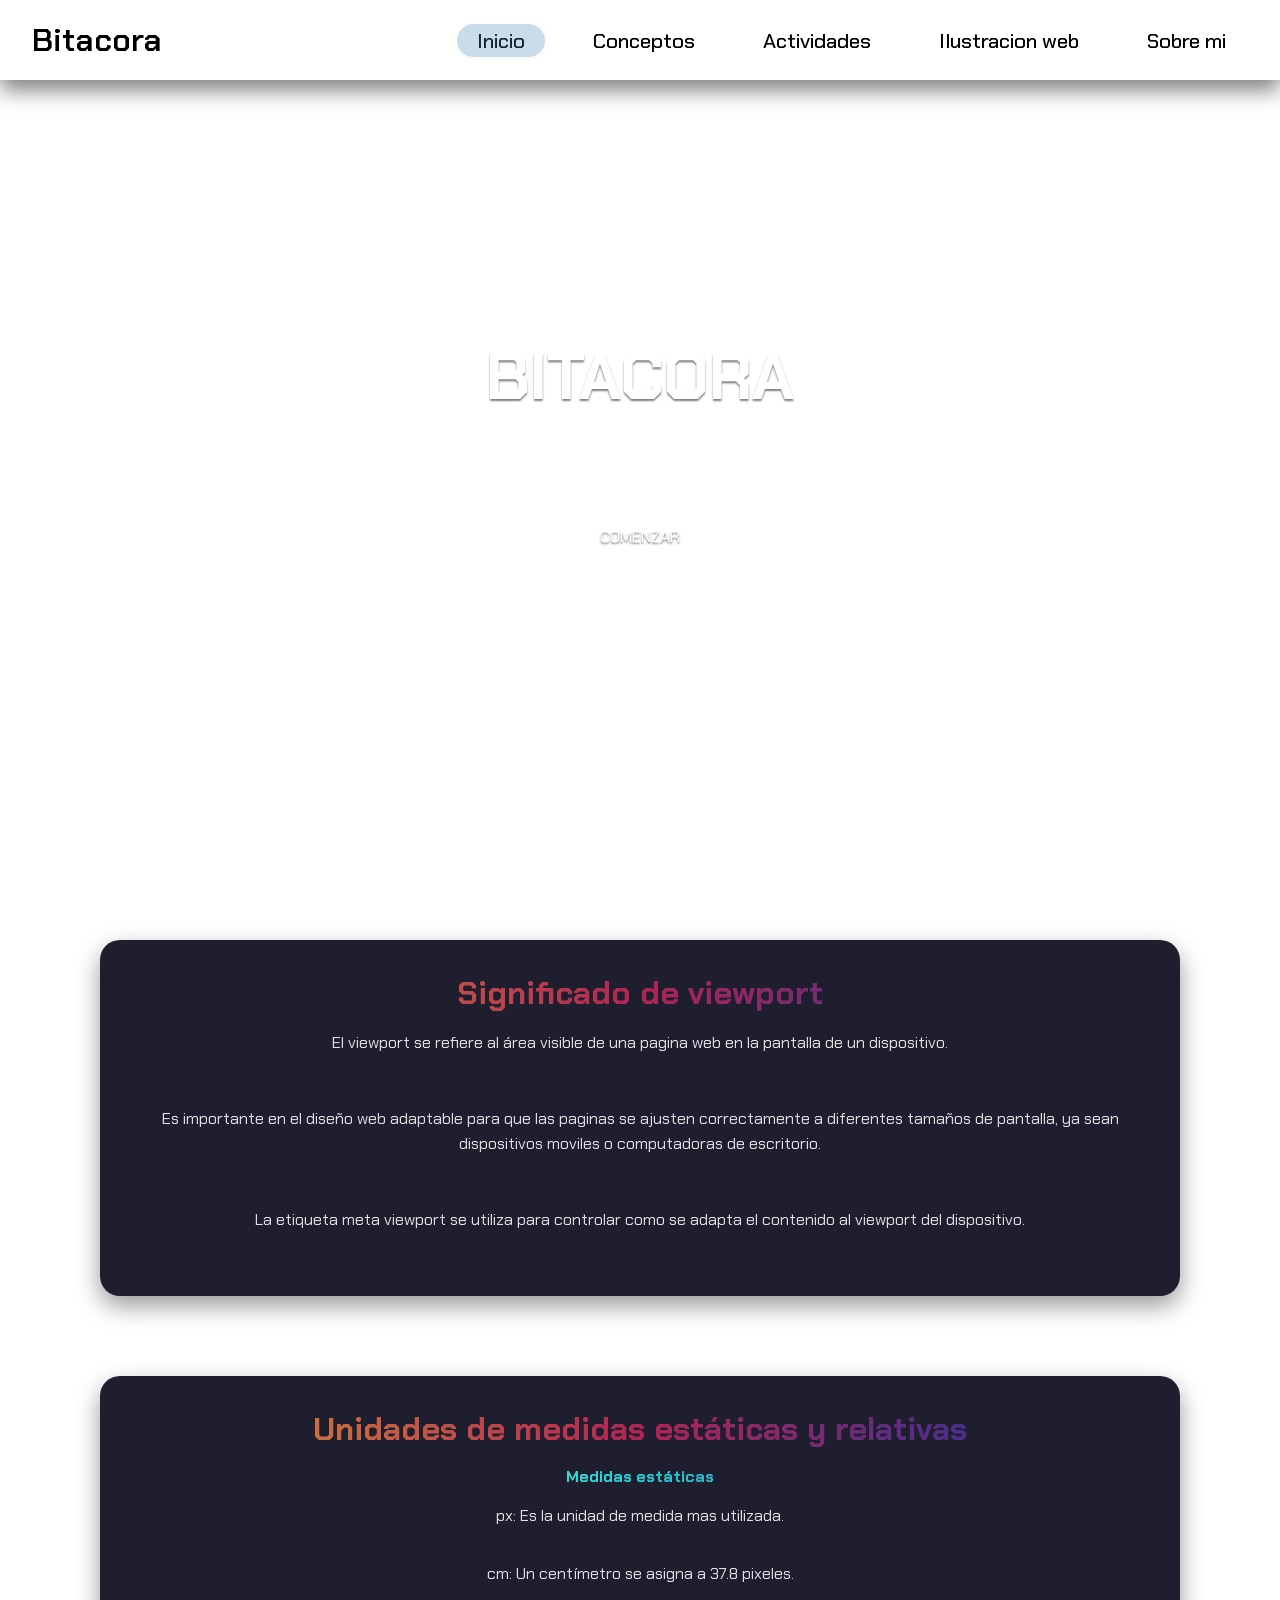
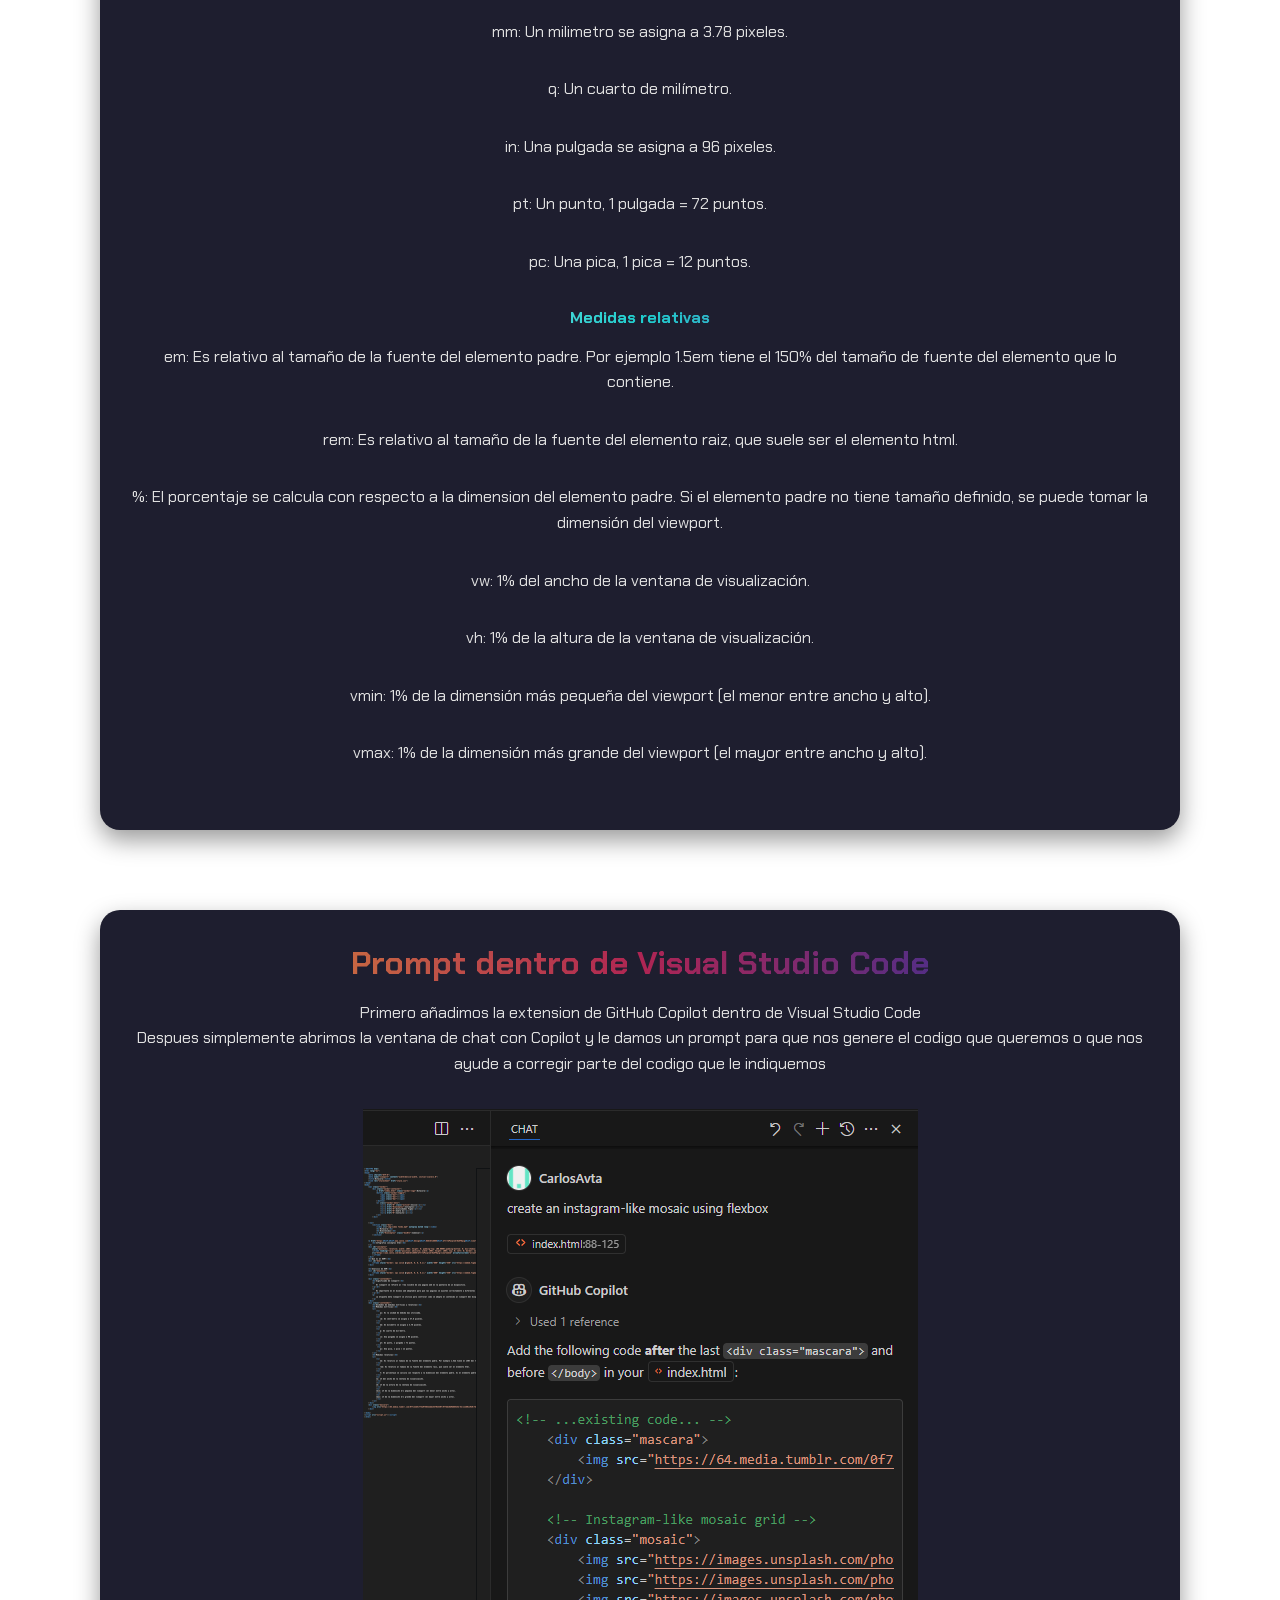
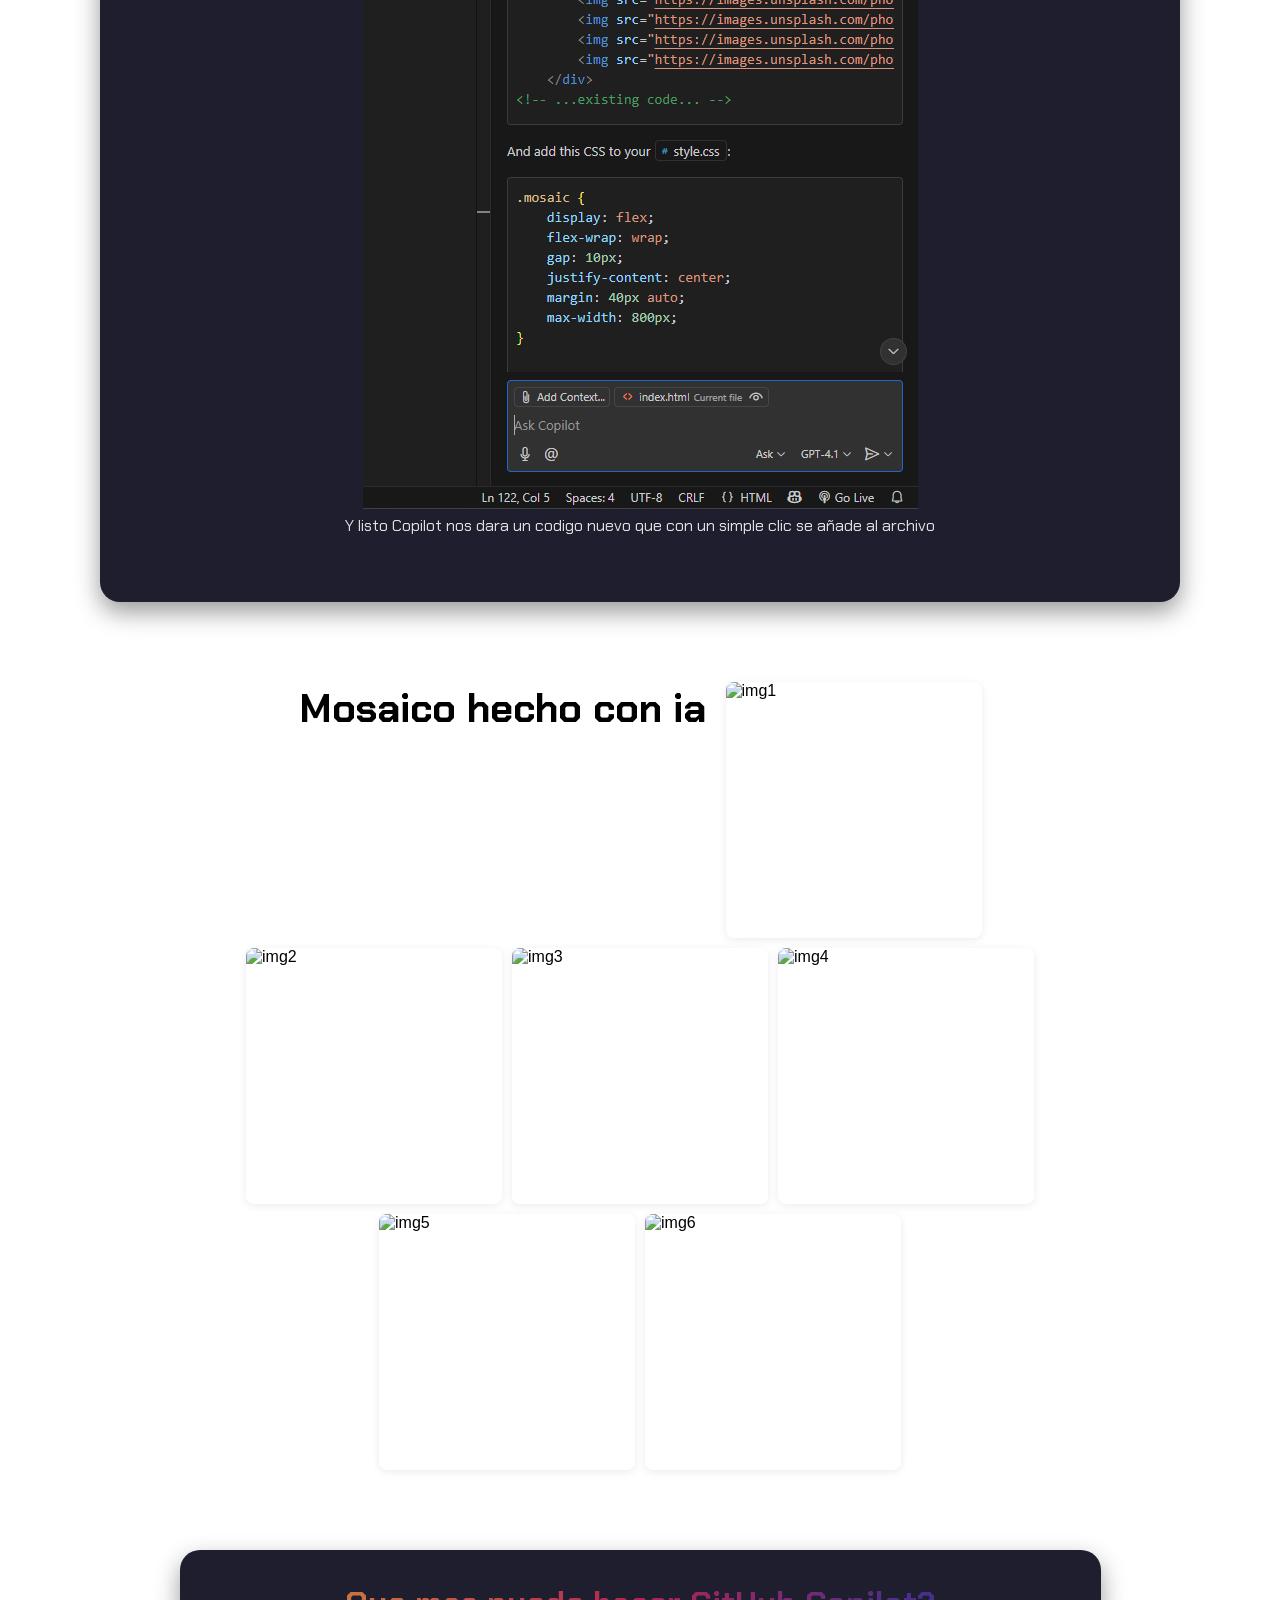
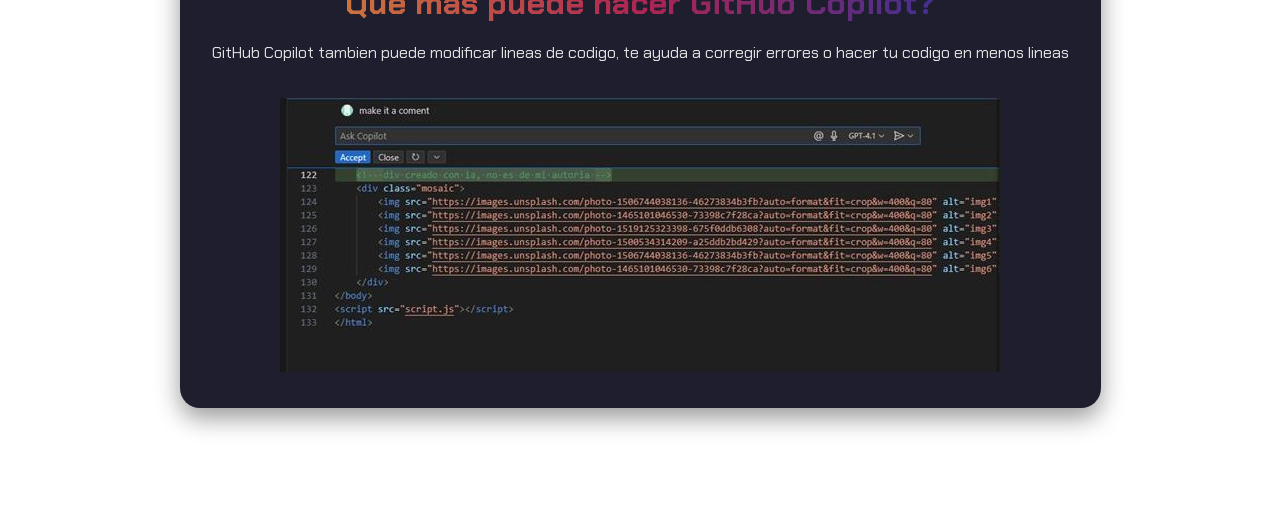
==== commit 1ac6897f: "Add files via upload" ====
--- a/index.html
+++ b/index.html
@@ -1,23 +1,16 @@
-<!doctype html>
+<!DOCTYPE html>
 <html lang="es">
 <head>
-  <meta charset="utf-8" />
-  <meta name="viewport" content="width=device-width,initial-scale=1" />
-  <title>Clue - Prototipo</title>
-
-  <!-- Fuentes y estilos -->
-  <link rel="preconnect" href="https://fonts.gstatic.com" crossorigin>
-  <link href="https://fonts.googleapis.com/css2?family=Montserrat:wght@200;400;700&family=Shadows+Into+Light&display=swap" rel="stylesheet">
-  <link rel="stylesheet" href="style.css">
-  <link rel="icon" type="image/png" href="img/logo.png">
+    <meta charset="UTF-8">
+    <meta name="viewport" content="width=device-width, initial-scale=1.0">
+    <title>Bitacora</title>
+    <link rel="stylesheet" href="style.css">
+    <link rel="icon" type="image/png" href="img/logo.png">
 </head>
 <body>
-  <!-- Header -->
-  
-  <main class="wrap">
     <nav class="navbar">
         <div class="navbar-container">
-            <a href="index.html" class="navbar-logo"><img src="img/logo.png" alt="logo"></a>
+            <a href="index.html" class="navbar-logo">Bitacora</a>
             <button class="navbar-toggle">
                 <span class="bar"></span>
                 <span class="bar"></span>
@@ -25,187 +18,120 @@
             </button>
             <ul class="navbar-menu">
                 <li><a href="index.html" class="active">Inicio</a></li>
-                <li><a href="#productos">Productos</a></li>
-                <li><a href="#como-jugar">Como Jugar</a></li>
-                <li><a href="#sobre nosotros">Sobre nosotros</a></li>
-                <li><a href="#contacto">Contacto</a></li>
+                <li><a href="#conceptos">Conceptos</a></li>
+                <li><a href="ActFig.html">Actividades</a></li>
+                <li><a href="ilust.html">Ilustracion web</a></li>
+                <li><a href="#">Sobre mi</a></li>
             </ul>
         </div>
     </nav>
-    <!-- Hero -->
-    <section class="hero">
-        <div class="hero-img">
-            <img src="img/Fondo.avif" alt="Banner principal" class="hero-img">
+
+        <section class="box">  
+            <video src="img/video fondo.mp4" autoplay muted loop></video>
+            <h1>Bitacora</h1> 
+            <h3>Bienvenidos</h3>
+            <a href="#conceptos" class="boxBtn">Comenzar</a>   
+        </section>
+
+        <section>
+            <div id="conceptos" class="contenedor">
+                <h1>Significado de viewport</h1>
+                <p>
+                    El viewport se refiere al área visible de una pagina web en la pantalla de un dispositivo.
+                </p><br>
+                <p>
+                    Es importante en el diseño web adaptable para que las paginas se ajusten correctamente a diferentes tamaños de pantalla, ya sean dispositivos moviles o computadoras de escritorio.
+                </p><br>
+                <p>
+                    La etiqueta meta viewport se utiliza para controlar como se adapta el contenido al viewport del dispositivo.
+                </p>
+            </div>
+        </section>
+    <section>
+    <div class="contenedor">
+        <h1>Unidades de medidas estáticas y relativas</h1>
+        <h2>Medidas estáticas</h2>
+        <ul>
+            <li>
+                px: Es la unidad de medida mas utilizada.
+            </li>
+            <li>
+                cm: Un centímetro se asigna a 37.8 pixeles.
+            </li>
+            <li>
+                mm: Un milimetro se asigna a 3.78 pixeles.
+            </li>
+            <li>
+                q: Un cuarto de milímetro.
+            </li>
+            <li>
+                in: Una pulgada se asigna a 96 pixeles.
+            </li>
+            <li>
+                pt: Un punto, 1 pulgada = 72 puntos.
+            </li>
+             <li>
+                pc: Una pica, 1 pica = 12 puntos.
+            </li>
+        </ul>
+        <h2>Medidas relativas</h2>
+        <ul>
+            <li>
+                em: Es relativo al tamaño de la fuente del elemento padre. Por ejemplo 1.5em tiene el 150% del tamaño de fuente del elemento que lo contiene.
+            </li>
+            <li>
+                rem: Es relativo al tamaño de la fuente del elemento raiz, que suele ser el elemento html.
+            </li>
+            <li>
+                %: El porcentaje se calcula con respecto a la dimension del elemento padre. Si el elemento padre no tiene tamaño definido, se puede tomar la dimensión del viewport.
+            </li>
+            <li>
+            vw: 1% del ancho de la ventana de visualización.
+            </li>
+            <li>
+            vh: 1% de la altura de la ventana de visualización.
+            </li>
+            <li>
+            vmin: 1% de la dimensión más pequeña del viewport (el menor entre ancho y alto).
+            </li>
+            <li>
+            vmax: 1% de la dimensión más grande del viewport (el mayor entre ancho y alto).
+            </li>
+        </ul>
+    </div>
+    </section>
+    <section>
+        <div class="contenedor">
+        <h1>Prompt dentro de Visual Studio Code</h1>
+        <p>Primero añadimos la extension de GitHub Copilot dentro de Visual Studio Code<br>
+            Despues simplemente abrimos la ventana de chat con Copilot y le damos un prompt para que nos genere el codigo que queremos o que nos ayude a corregir parte del codigo que le indiquemos
+        </p>
+        
+        <img src="img/Screenshot1.png" alt="Screenshot de GitHub Copilot">
+        
+        <p>Y listo Copilot nos dara un codigo nuevo que con un simple clic se añade al archivo</p>
         </div>
     </section>
-
-    <!-- Nuevas ediciones -->
-    <section class="section" id="productos">
-      <h2>Nuevas ediciones</h2>
-      <div class="ediciones-grid">
-        <div class="card">
-          <img src="img/clue-photos-1.jpg" alt="Edición 1" class="card-img">
-          <div class="label">Clue Version Rick and Morty</div>
+    <!-- div creado con ia, no es de mi autoria -->
+    <div class="mosaic">
+        <h2>Mosaico hecho con ia</h2><br>
+        <img src="https://images.unsplash.com/photo-1506744038136-46273834b3fb?auto=format&fit=crop&w=400&q=80" alt="img1">
+        <img src="https://images.unsplash.com/photo-1465101046530-73398c7f28ca?auto=format&fit=crop&w=400&q=80" alt="img2">
+        <img src="https://images.unsplash.com/photo-1519125323398-675f0ddb6308?auto=format&fit=crop&w=400&q=80" alt="img3">
+        <img src="https://images.unsplash.com/photo-1500534314209-a25ddb2bd429?auto=format&fit=crop&w=400&q=80" alt="img4">
+        <img src="https://images.unsplash.com/photo-1506744038136-46273834b3fb?auto=format&fit=crop&w=400&q=80" alt="img5">
+        <img src="https://images.unsplash.com/photo-1465101046530-73398c7f28ca?auto=format&fit=crop&w=400&q=80" alt="img6">
+    </div>
+    
+    <section>
+        <div class="contenedor">
+        <h1>Que mas puede hacer GitHub Copilot?</h1>
+        <p>GitHub Copilot tambien puede modificar lineas de codigo, te ayuda a corregir errores o hacer tu codigo en menos lineas</p>
+        <img src="img/Screenshot2.jpg" alt="Screenshot de GitHub Copilot">
+        
         </div>
-        <div class="card">
-          <img src="img/clue-photos-2.jpg" alt="Edición 2" class="card-img">
-          <div class="label">Clue Version Espcape</div>
-        </div>
-        <div class="card">
-          <img src="img/clue-photos-3.jpg" alt="Edición 3" class="card-img">
-          <div class="label">Clue Version Scooby-Doo</div>
-        </div>
-        <div class="card">
-          <img src="img/clue-photos-4.jpg" alt="Edición 4" class="card-img">
-          <div class="label">Clue Version The Office</div>
-        </div>
-        <div class="card">
-          <img src="img/clue-photos-5.jpg" alt="Edición 5" class="card-img">
-          <div class="label">Clue Version The nightmare before christmas</div>
-        </div>
-        <div class="card">
-          <img src="img/clue-photos-6.jpg" alt="Edición 6" class="card-img">
-          <div class="label">Clue Version Harry Potter</div>
-        </div>
-        <div class="card">
-          <img src="img/clue-photos-7.jpg" alt="Edición 7" class="card-img">
-          <div class="label">Clue Version Game of Thrones</div>
-        </div>
-        <div class="card">
-          <img src="img/clue-photos-8.jpg" alt="Edición 8" class="card-img">
-          <div class="label">Clue Version Avatar</div>
-        </div>
-        <div class="card">
-          <img src="img/clue-photos-9.jpg" alt="Edición 9" class="card-img">
-          <div class="label">Clue Version Squismallows</div>
-        </div>
-      </div>
     </section>
-
-    <!-- Acordeón -->
-    <section class="faq-wrap" id="como-jugar">
-      <div class="faq-title">¿Quieres aprender más?</div>
-      <div class="accordion">
-        <div class="acc-item">
-          <div class="acc-head" data-acc="1">
-            <h3>¿Cómo jugar?</h3>
-            <span>▾</span>
-          </div>
-          <div class="acc-body">
-            El objetivo principal es resolver un asesinato misterioso en una mansión.
-            Los jugadores se mueven por el tablero para deducir quién, dónde y con qué arma se cometió el crimen.
-            El primer jugador que haga la acusación correcta gana la partida.
-          </div>
-        </div>
-
-        <div class="acc-item">
-          <div class="acc-head" data-acc="2">
-            <h3>¿Qué contiene?</h3>
-            <span>▾</span>
-          </div>
-          <div class="acc-body">
-            Un juego de mesa de Clue clásico contiene los siguientes elementos esenciales:
-
-<ul>
-    <li><strong>Tablero:</strong> Representa la mansión donde ocurrió el asesinato, con varias habitaciones conectadas por pasillos.</li>
-    <li><strong>Peones de juego:</strong> Fichas que representan a los seis sospechosos del crimen:
-        <ul>
-            <li>Miss Scarlet (Rojo)</li>
-            <li>Coronel Mustard (Amarillo)</li>
-            <li>Mrs. Peacock (Azul)</li>
-            <li>Profesor Plum (Morado)</li>
-            <li>Mr. Green (Verde)</li>
-            <li>Mrs. White (Blanco)</li>
-        </ul>
-    </li>
-    <li><strong>Armas de juguete:</strong> Seis réplicas en miniatura de los posibles armas del crimen:
-        <ul>
-            <li>Cuerda</li>
-            <li>Tubo de plomo</li>
-            <li>Candelabro</li>
-            <li>Daga</li>
-            <li>Llave inglesa</li>
-            <li>Revólver</li>
-        </ul>
-    </li>
-    <li><strong>Cartas:</strong> Tres mazos de cartas para representar la posible solución:
-        <ul>
-            <li>Cartas de sospechosos</li>
-            <li>Cartas de armas</li>
-            <li>Cartas de habitaciones</li>
-        </ul>
-    </li>
-    <li><strong>Sobre confidencial:</strong> Un sobre amarillo o negro donde se guardan las tres cartas que revelan la solución al misterio.</li>
-    <li><strong>Hojas de notas de detective:</strong> Pequeños blocs de papel para que cada jugador anote qué sospechosos, armas y habitaciones ha descartado.</li>
-</ul>
-          </div>
-        </div>
-
-        <div class="acc-item">
-          <div class="acc-head" data-acc="3">
-            <h3>¿Qué tiene de diferente cada edición?</h3>
-            <span>▾</span>
-          </div>
-          <div class="acc-body">
-            <p>Las diferentes ediciones de Clue varían principalmente en su temática, el diseño de los componentes y las reglas de juego adicionales. 
-                Aunque el objetivo central (resolver un asesinato mediante deducción) se mantiene, las versiones más modernas ofrecen una experiencia más compleja y adaptada a distintos gustos.
-        </p>
-        <p>
-            Las ediciones temáticas adaptan el juego a universos populares como Harry Potter, Game of Thrones o Los Simpson, cambiando los personajes, escenarios y armas para encajar con la franquicia. 
-            Por otro lado, las ediciones especiales se centran en la calidad, usando materiales más lujosos como armas bañadas en oro o peones más detallados, como en la versión de 2023.
-        </p>
-        <p>
-            Los reglas adicionales ofrecen una variedad más allá del formato clásico. 
-            Algunas versiones incluyen cartas de intriga que dan habilidades especiales a los jugadores o modifican la partida, haciendo el juego más estratégico.
-             Otras ediciones, como Clue Escape, transforman la experiencia en un juego cooperativo tipo escape room.
-        </p>
-        </div>
-        </div>
-      </div>
-    </section>
-
-    <!-- Sobre nosotros -->
-    <section class="about" id="sobre nosotros">
-      <h2>Sobre nosotros</h2>
-      <p>Nacimos en la oscuridad de la Segunda Guerra Mundial, concebidos por Anthony E. Pratt como una forma de escape y entretenimiento durante los apagones. Nuestro propósito es recrear la emoción de resolver un misterio de asesinato en un juego de mesa inspirado en las fiestas de intriga de la época.</p>
-    <div class="photo">
-      <img class="photo" src="img/Antony.jpg" alt="Foto sobre nosotros">
-    </div>
-      <p>Hoy, seguimos invitando a jugadores de todo el mundo a convertirse en detectives, uniendo lógica y diversión para descubrir quién, dónde y con qué se cometió el crimen. Somos un legado del ingenio humano, transformando la oscuridad en la luz de un buen misterio.</p>
-    </section>
-
-    <!-- Formulario -->
-    <section class="contact" id="contacto">
-      <h3>Mándanos un mensaje</h3>
-      <form class="form-grid" onsubmit="event.preventDefault(); alert('Mensaje enviado');">
-        <div>
-          <label for="fname">Nombre</label>
-          <input id="fname" type="text" placeholder="Tu nombre">
-        </div>
-        <div>
-          <label for="lname">Apellido</label>
-          <input id="lname" type="text" placeholder="Tu apellido">
-        </div>
-        <div class="full">
-          <label for="email">Email</label>
-          <input id="email" type="email" placeholder="email@example.com">
-        </div>
-        <div class="full">
-          <label for="msg">Mensaje</label>
-          <textarea id="msg" placeholder="Escribe tu mensaje.."></textarea>
-        </div>
-        <div class="full" style="text-align:center">
-          <button class="btn" type="submit">Enviar</button>
-        </div>
-      </form>
-    </section>
-
-    <footer id="footer">
-        <img src="img/logo.png" alt="logo">
-      <p>&copy; 2023 Mundo Clue. Todos los derechos reservados.</p>
-    </footer>
-  </main>
-
-  <script src="script.js"></script>
+    
 </body>
-</html>
+<script src="script.js"></script>
+</html>
--- a/style.css
+++ b/style.css
@@ -1,29 +1,10 @@
-:root {
-  --navy: #07112f;
-  --cream: #e0e3df;
-  --soft-black: #0b0c0f;
-  --accent1: #596778;
-  --accent2: #96a0a3;
-  --accent3: #2a4550;
-}
-
-/* Reset */
-* { box-sizing: border-box; margin: 0; padding: 0; }
-body {
-  font-family: "Montserrat", sans-serif;
-  background: linear-gradient(180deg, #0f1720 0%, #0b1c27 100%);
-  color: #e7eef0;
-  line-height: 1.4;
-}
-
-.wrap {
-  max-width:90vw;
-  margin: 0 auto;
-  padding: 20px;
-}
-
-/* Header */
-.navbar{
+@import url('https://fonts.googleapis.com/css2?family=Jost:ital,wght@0,100..900;1,100..900&display=swap');
+@import url('https://fonts.googleapis.com/css2?family=Chakra+Petch:ital,wght@0,300;0,400;0,500;0,600;0,700;1,300;1,400;1,500;1,600;1,700&display=swap');
+
+
+
+
+.navbar {
     display: flex;
     align-items: center;
     justify-content: center;
@@ -36,31 +17,37 @@
     box-shadow: 0 10px 20px rgba(0, 0, 0, 0.5);
     backdrop-filter: blur(10px);
     z-index: 999;
-}
+    
+}
+
 .navbar-container {
     display: flex;
     align-items: center;
     justify-content: space-between;
     width: 100%;
-    padding: 0 1rem;
+    padding: 0 2rem;
     max-width: 1600px;
 }
-.navbar-logo img{
-    height: 4.5rem;
-    width: auto;
-    align-items: center;
+
+.navbar-logo {
+    font-size: 2rem;
+    font-weight: 600;
+    color: #000000;
+    text-decoration: none;
     cursor: pointer;
-    margin-top: 15px;
-}
+    font-family: "Chakra Petch", sans-serif;
+}
+
 .navbar-container .navbar-menu {
     display: flex;
     text-align: center;
     gap: 1.5rem;
     list-style: none;
 }
+
 .navbar-container .navbar-menu li a {
     text-decoration: none;
-    color: #ffffff;
+    color: #000000;
     font-size: 1.3rem;
     font-weight: 500;
     padding: 3px 20px;
@@ -70,10 +57,11 @@
     white-space: nowrap;
     font-family: "Chakra Petch", sans-serif;
 }
+
 .navbar-container .navbar-menu li a:hover,
 .navbar-container .navbar-menu li a.active {
-    color: var(--navy);
-    background: var(--accent2);
+    color: #162530;
+    background: rgba(188, 212, 229, 0.8);
     border: 2px solid #fff;
 }
 
@@ -90,11 +78,12 @@
     width: 25px;
     height: 3px;
     margin: 5px auto;
-    background-color: #ffffff;
+    background-color: #000000;
     transition: all 0.3s ease-in-out;
 }
 
-@media (max-width: 1100px) {
+/* Responsive Styles */
+@media (max-width: 880px) {
     .navbar {
         backdrop-filter: none;
     }
@@ -150,195 +139,386 @@
         padding: 3px 15px;
     }
 }
-/* Hero */
-.hero {
-  margin: 18px 0;
-}
-.hero-img {
-  width: 100%;
-  height: auto;
-  border-radius: 10px;
-  display: flex;
-  align-items: center;
-  justify-content: center;
-
-}
-
-/* Ediciones */
-.section {
-  background: linear-gradient(180deg, #596778, #2a4550);
-  color: var(--cream);
-  padding: 18px;
-  border-radius: 12px;
-}
-.section h2 {
+
+
+
+
+* {
+	margin: 0;
+	padding: 0;
+	box-sizing: border-box;
+}
+
+ul {
+	list-style: none;
+}
+a {
+	text-decoration: none;
+	color: inherit;
+    font-family: "Chakra Petch", sans-serif;
+}
+section {
+	display: flex;
+	flex-direction: column;
+	align-items: center;
+	padding: 40px 100px;
+}
+@media (max-width: 1000px) {
+	section {
+		padding: 100px 50px;
+	}
+}
+@media (max-width: 600px) {
+	section {
+		padding: 125px 30px;
+	}
+}
+header {
+	position: absolute;
+	top: 0;
+	left: 0;
+	z-index: 10;
+	width: 100%;
+	display: flex;
+	justify-content: space-between;
+	align-items: center;
+	color: #fff;
+	padding: 35px 100px 0;
+}
+header a {
+	text-transform: capitalize;
+	font-weight: 900;
+}
+header h2 {
+	text-transform: uppercase;
+}
+header .nav {
+	display: flex;
+}
+header .nav li {
+	margin: 0 15px;
+}
+header .nav li:first-child {
+	margin-left: 0;
+}
+header .nav li:last-child {
+	margin-right: 0;
+}
+@media (max-width: 1000px) {
+	header {
+		padding: 20px 50px;
+	}
+}
+@media (max-width: 700px) {
+	header {
+		flex-direction: column;
+	}
+	header h2 {
+		margin-bottom: 15px;
+	}
+	header .nav li {
+		margin: 0 7px;
+	}
+}
+.box {
+	position: relative;
+	justify-content: center;
+	min-height: 100vh;
+	color: #fff;
+	text-align: center;
+    font-family: "Chakra Petch", sans-serif;
+}
+.box video {
+	position: absolute;
+	left: 0;
+	top: 0;
+	width: 100%;
+	height: 100%;
+	object-fit: cover;
+	z-index: -1;
+}
+.box h1 {
+	margin-bottom: 15px;
+	font-size: 65px;
+	text-transform: uppercase;
+	text-shadow: 0 2px 2px rgba(0, 0, 0, 0.5);
+}
+.box h3 {
+	margin-bottom: 40px;
+	font-size: 25px;
+    color: #fff;
+    
+}
+.box a.boxBtn {
+	padding: 15px 35px;
+	background: transparent;
+	border-radius: 50px;
+	color: #fff;
+	text-transform: uppercase;
+	border: 4px solid #fff;
+	transition: all .5s;
+    font-family: "Chakra Petch", sans-serif;
+    text-shadow: 0 2px 2px rgba(0, 0, 0, 0.5);
+}
+.box a.boxBtn:hover {
+	background: #fff;
+	color: #000;
+}
+@media (max-width: 800px) {
+	.box {
+		min-height: 600px;
+	}
+	.box h1 {
+		font-size: 32px;
+	}
+	.box h3 {
+		font-size: 20px;
+	}
+	.box a.boxBtn {
+		padding: 15px 40px;
+	}
+}
+
+
+
+
+h2{
+    font-family: "Chakra Petch", sans-serif;
+    font-size: 40px;
+    color: #000;
+}
+h3{
+    font-family: "Chakra Petch", sans-serif;
+    color: #000;
+}
+
+li{
+    font-family: "Chakra Petch", sans-serif;
+    color: #000;
+}
+.contenedor{
+    background: #1e1e2f;
+    padding: 2rem;
+    border-radius: 20px;
+    box-shadow: 0 10px 25px rgba(0, 0, 0, 0.4);
+    max-width: auto;
+    text-align: center;
+    transition: transform 0.3s ease, box-shadow 0.3s ease;
+}
+.contenedor:hover {
+  transform: translateY(-8px);
+  box-shadow: 0 15px 35px rgba(0, 0, 0, 0.6);
+}
+.contenedor h1 {
+  font-size: 2rem;
+  margin-bottom: 1rem;
+  background: linear-gradient(90deg, #d89735, #af2553, #1134aa);
+  background-clip: text;
+  -webkit-text-fill-color: transparent;
+  font-family: "Chakra Petch", sans-serif;
+}
+.contenedor h2 {
+  font-size: 1rem;
+  margin-bottom: 1rem;
+  background: linear-gradient(90deg, #ffffff, #1fcece,#8f25af );
+  background-clip: text;
+  -webkit-text-fill-color: transparent;
+  font-family: "Chakra Petch", sans-serif;
+}
+.contenedor h3 {
+  font-size: 1.5rem;
+  margin-bottom: 1rem;
+  background: linear-gradient(90deg, #d89735, #af2553, #1134aa);
+  background-clip: text;
+  -webkit-text-fill-color: transparent;
+  font-family: "Chakra Petch", sans-serif;
+}
+.contenedor p {
+  font-size: 1rem;
+  line-height: 1.6;
+  color: #e0e0e0;
+  margin-bottom: 2rem;
+  font-family: "Chakra Petch", sans-serif;
+}
+.contenedor li {
+  font-size: 1rem;
+  line-height: 1.6;
+  color: #e0e0e0;
+  margin-bottom: 2rem;
+  font-family: "Chakra Petch", sans-serif;
+}
+.banner{
+    background: #1e1e2f;
+    padding: 2rem;
+    border-radius: 20px;
+    box-shadow: 0 10px 25px rgba(0, 0, 0, 0.4);
+    max-width: auto;
+    text-align: center;
+    transition: transform 0.3s ease, box-shadow 0.3s ease;
+    margin-top: 4em;
+}
+.banner h1 {
+  font-size: 2rem;
+  margin-bottom: 1rem;
+  background: linear-gradient(90deg, #d89735, #af2553, #1134aa);
+  background-clip: text;
+  -webkit-text-fill-color: transparent;
+  font-family: "Chakra Petch", sans-serif;
+}
+
+.mosaic {
+    display: flex;
+    flex-wrap: wrap;
+    gap: 10px;
+    justify-content: center;
+    margin: 40px auto;
+    max-width: 800px;
+}
+
+.mosaic img {
+    flex: 1 1 30%;
+    max-width: 32%;
+    aspect-ratio: 1/1;
+    object-fit: cover;
+    border-radius: 8px;
+    box-shadow: 0 2px 8px rgba(0,0,0,0.08);
+    transition: transform 0.2s;
+}
+
+.mosaic img:hover {
+    transform: scale(1.05);
+}
+iframe{
+    width: 200vh;
+    height: 85vh;
+}
+/* Responsive Styles ilustracion web */
+@media (min-width: 1025px) {
+    #personaje {
+        width: 150vw;
+        max-width: 1000px;
+        min-width: 100px;
+    }
+    #edificios {
+        width: 70vw;
+        height: 60rem;
+    }
+}
+@media (max-width: 1024px){
+    #personaje {
+        width: 70vw;
+        max-width: 500px;
+        min-width: 200px;
+    }
+    #edificios {
+        width: 100vw;
+        height: 50rem;
+    }
+}
+@media (max-width: 768px){
+    #personaje {
+        width: 80vw;
+        max-width: 500px;
+        min-width: 250px;
+    }
+    #edificios {
+        width: 100vw;
+        height: 40rem;
+    }
+}
+body {
+    overflow-x: hidden;
+    overflow-y: auto;
+    min-height: 100vh;
+    font-family: Arial, Helvetica, sans-serif;
+}
+#fondo{
+    position: absolute;
+    z-index: 0;
+    background-image: url('img/fondo.png');
+    top: 100;
+    left: 0;
+    width: 100%;
+    height: 150%;
+    background-size: cover;
+    background-position: center;
+    background-repeat: no-repeat;
+}
+#sol{
+    position: absolute;
+    width: 100%;
+    height: 100%;
+    object-fit: cover;
+    bottom: 0;
+    z-index: 1;
+}
+#edificios{
+    position: absolute;
+    width: 100%;
+    height: 20rem;
+    bottom: 0;
+    z-index: 2;
+}
+#personaje{
+    position: absolute;
+    width: 90vw;
+    max-width: 700px;
+    min-width: 100px;
+    left: 35%;
+    bottom: 0;
+    
+    z-index: 3;
+}
+#parallax-container {
+    position: relative;
+    height: 100vh;
+    overflow: hidden;
+}
+.contenido {
+    padding: 50px 20px;
+    background-color: #FFC440;
+    text-align: center;
+    min-height: 500px;
+}
+
+
+
+/* CSS */
+.button-74 {
+  background:linear-gradient(90deg, #d89735, #af2553, #1134aa);
+  border: 2px solid #a7a7a7;
+  border-radius: 30px;
+  box-shadow: #949494 4px 4px 0 0;
+  
+  color: #ffffff;
+  cursor: pointer;
+  display: inline-block;
+  font-weight: 600;
+  font-size: 18px;
+  padding: 0 18px;
+  line-height: 50px;
   text-align: center;
-  margin-bottom: 18px;
-}
-.ediciones-grid {
-  display: grid;
-  grid-template-columns: repeat(3, 1fr);
-  gap: 14px;
-}
-.card {
-  
-  border-radius: 15px;
-  padding: 10px;
-  min-height: 110px;
-  position: relative;
-}
-.card img {
-  width: 100%;
-  height: auto;
-  object-fit: cover;
-  border-radius: 8px;
-  transition: transform 0.5s;
-}
-.card-img:hover {
-  transform: scale(1.05);
-  transition: transform 0.2s;
-  cursor: pointer;
-}
-
-.card .label {
-  position: relative;
-  z-index: 2;
-  font-size: 12px;
-  color: white;
-  text-align: center;
-  background: var(--navy);
-  border-radius: 6px;
-  padding: 4px;
-}
-
-/* Acordeón */
-.faq-wrap {
-  margin-top: 22px;
-}
-.faq-title {
-  text-align: center;
-  font-family: "Montserrat", sans-serif;
-  font-size: 24px;
-  margin-bottom: 12px;
-}
-.acc-item {
-  background: linear-gradient(180deg, #0f2a4a, #0a2350);
-  margin-bottom: 10px;
-  border-radius: 8px;
-  color: white;
-}
-.acc-head {
-  display: flex;
-  justify-content: space-between;
-  align-items: center;
-  padding: 14px 16px;
-  cursor: pointer;
-}
-.acc-body {
-  display: none;
-  padding: 12px 16px;
-  border-top: 1px solid rgba(255,255,255,0.1);
-  font-size: 13px;
-}
-.acc-body li {
-  margin-left: 15px;
-}
-.acc-body p {
-  margin-bottom: 8px;
-}
-
-/* Sobre nosotros */
-.about {
-  margin-top: 22px;
-  background: linear-gradient(180deg, #596778, #2a4550);
-  padding: 18px;
-  border-radius: 12px;
-  text-align: center;
-}
-.about h2 {
-  font-family: "Montserrat", sans-serif;
-  font-size: 28px;
-  margin-bottom: 10px;
-}
-.about p {
-  font-size: 14px;
-  margin-bottom: 10px;
-}
-.photo {
-  width: 70%;
-  height: auto;
-  margin: 12px auto;
-  border-radius: 5px;
-  
-}
-
-/* Contacto */
-.contact {
-  margin-top: 22px;
-  background: linear-gradient(180deg, #596778, #2a4550);
-  padding: 18px;
-  border-radius: 12px;
-}
-.contact h3 {
-  text-align: center;
-  font-family: "Montserrat", sans-serif;
-  font-size: 22px;
-  margin-bottom: 12px;
-}
-.form-grid {
-  display: grid;
-  grid-template-columns: 1fr 1fr;
-  gap: 12px;
-}
-.form-grid .full {
-  grid-column: 1 / -1;
-}
-label {
-  display: block;
-  font-size: 12px;
-  color: rgba(255,255,255,0.6);
-  margin-bottom: 4px;
-}
-input, textarea {
-  width: 100%;
-  padding: 8px;
-  border-radius: 6px;
-  border: none;
-  background: rgba(255,255,255,0.05);
-  color: white;
-}
-textarea { min-height: 100px; }
-.btn {
-  background: linear-gradient(90deg, #56c3a6, #3ea6ff);
-  border: none;
-  border-radius: 8px;
-  color: #062227;
-  font-weight: bold;
-  padding: 10px 18px;
-  cursor: pointer;
-}
-
-/* Footer */
-footer {
-  text-align: center;
-  font-size: 13px;
-  margin-top: 24px;
-  color: rgba(255,255,255,0.6);
-}
-footer img {
-  height: 80px;
-  margin-bottom: 8px;
-}
-
-/* Responsive */
-@media (min-width: 600px) {
-  .hero-img { height: auto; }
-  .ediciones-grid { grid-template-columns: repeat(3, 1fr); }
-}
-@media (min-width: 980px) {
-  .hero-img { height: auto; }
-  .ediciones-grid { grid-template-columns: repeat(3, 1fr); }
-  .form-grid { grid-template-columns: 1fr 1fr 1fr; }
-  .form-grid .full { grid-column: 1 / 4; }
-  .site-header { width: 100%;}
+  text-decoration: none;
+  user-select: none;
+  -webkit-user-select: none;
+  touch-action: manipulation;
+}
+
+.button-74:hover {
+  background: linear-gradient(90deg, #d89735, #af2553, #1134aa);
+
+  background-clip: text;
+  -webkit-text-fill-color: transparent;
+}
+
+.button-74:active {
+  box-shadow: #422800 2px 2px 0 0;
+  transform: translate(2px, 2px);
+}
+
+@media (min-width: 768px) {
+  .button-74 {
+    min-width: 120px;
+    padding: 0 25px;
+  }
 }
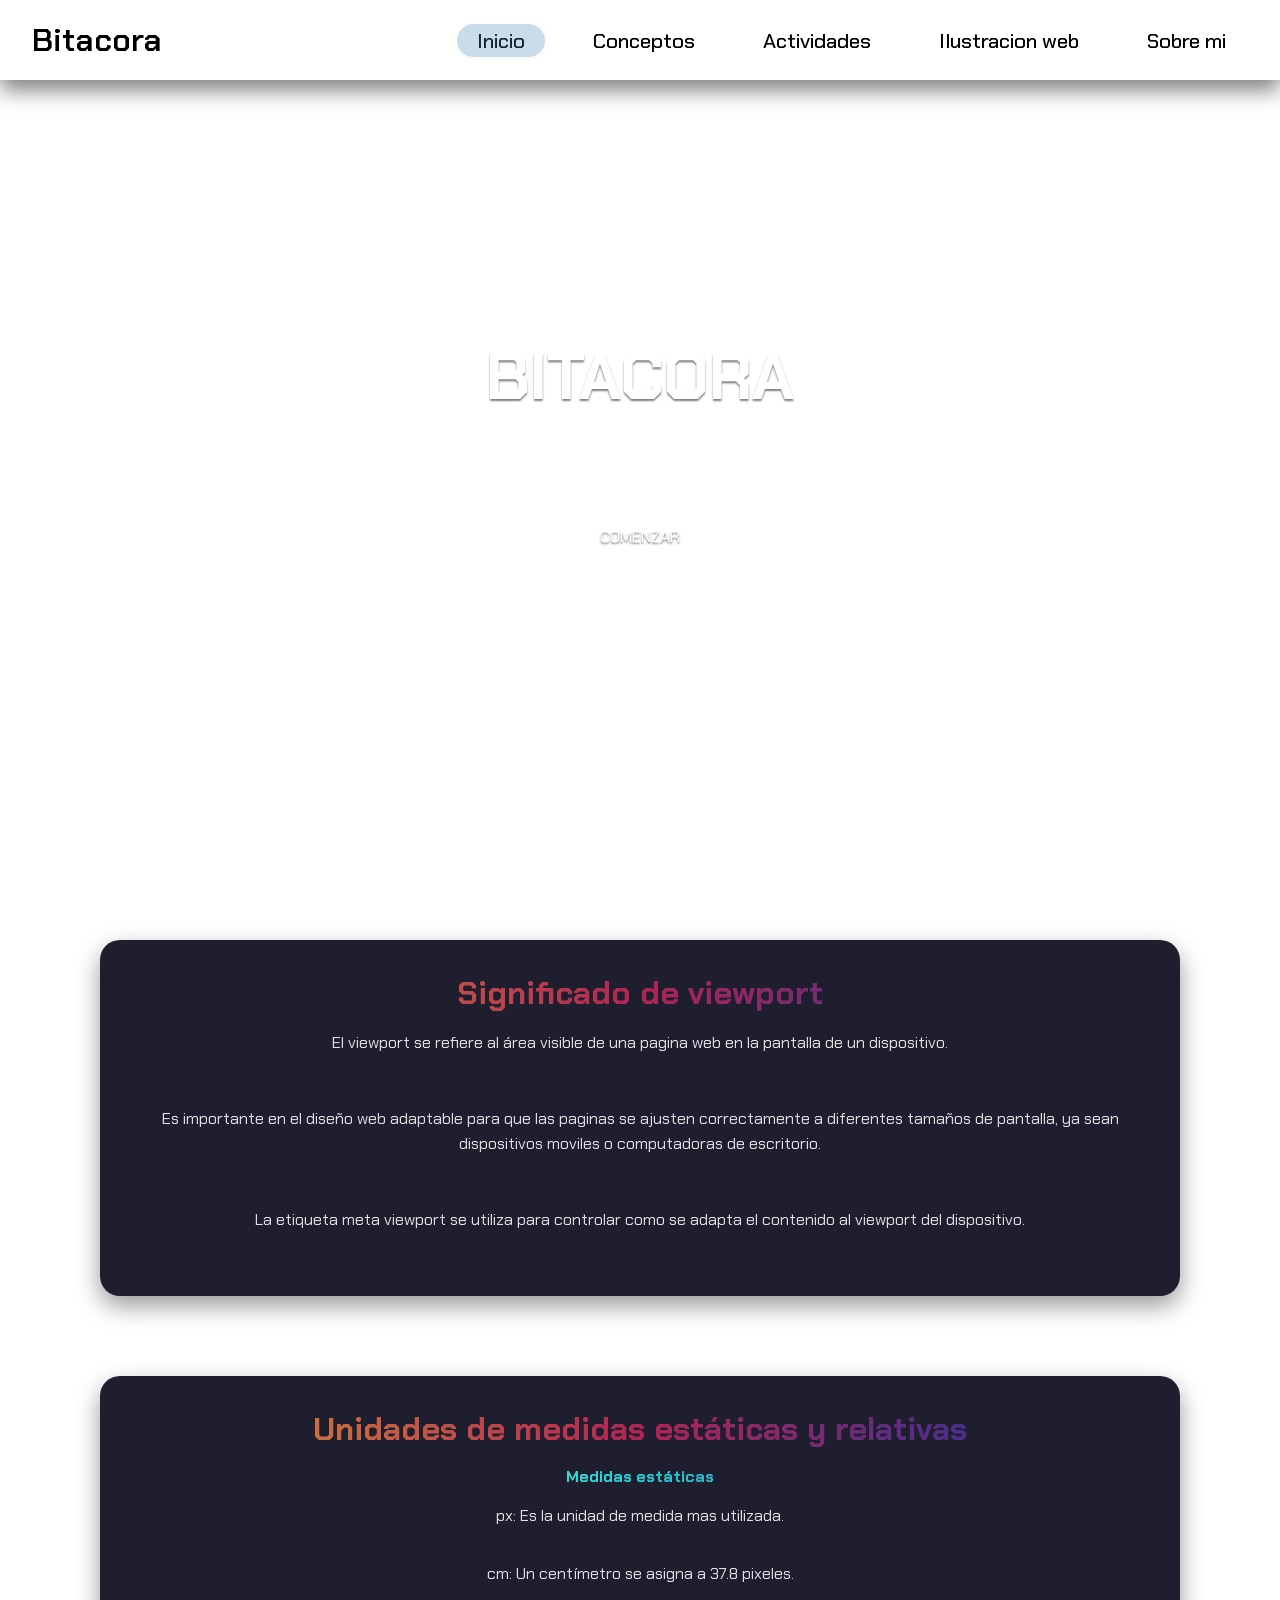
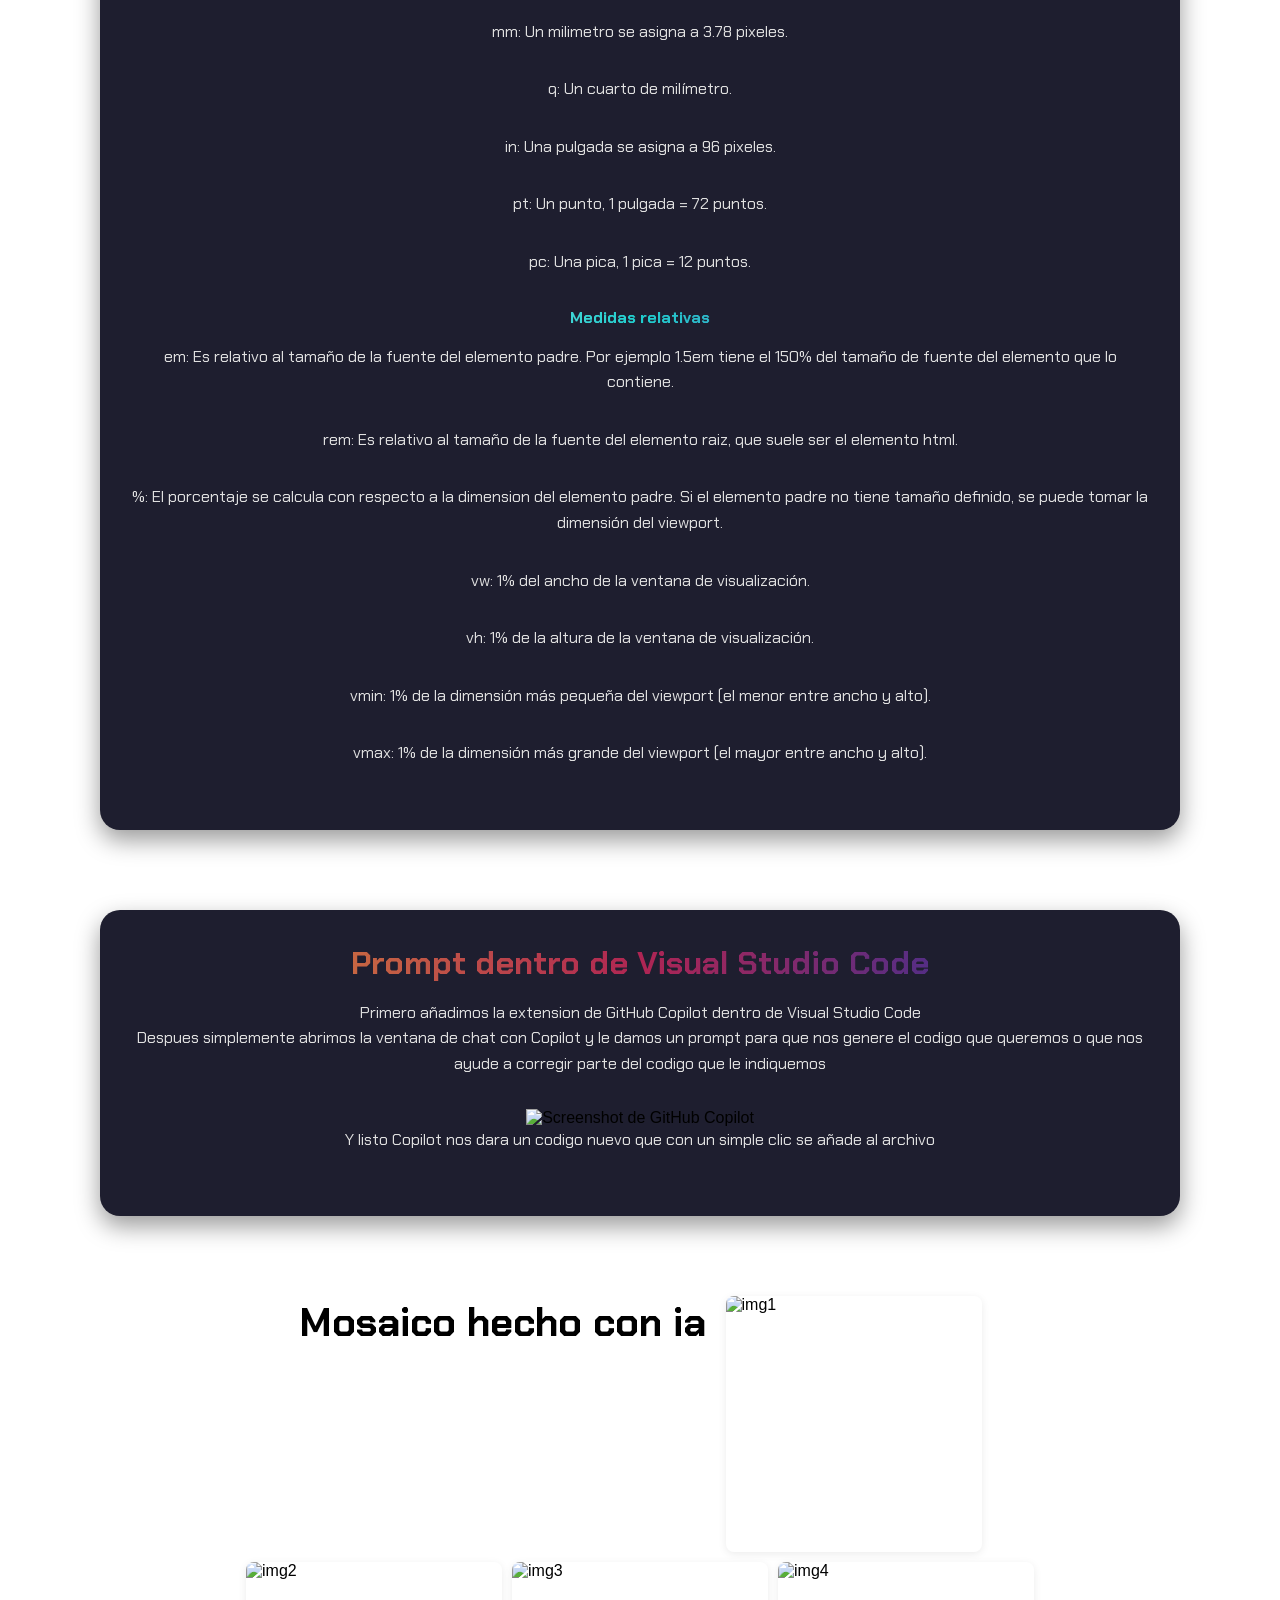
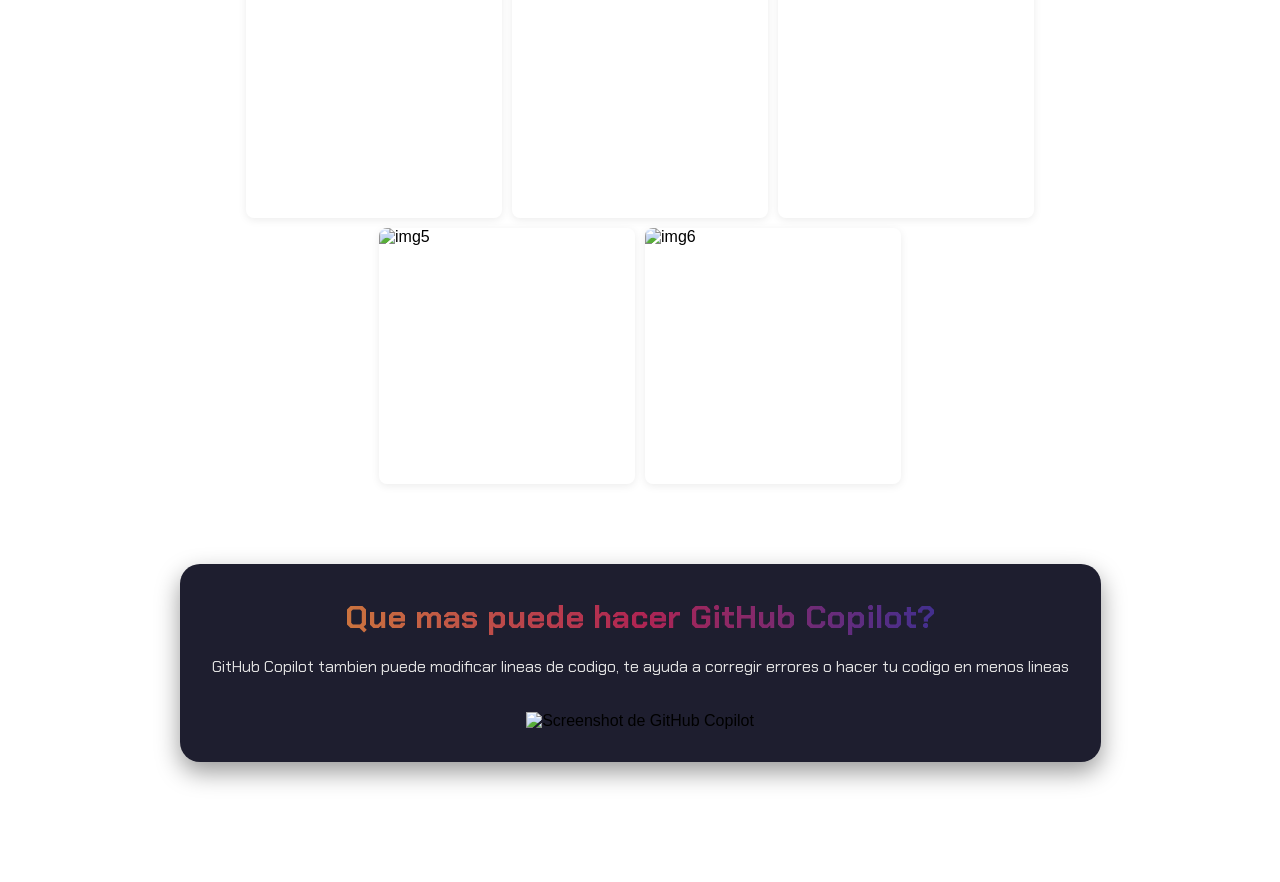
==== commit a706df09: "Add files via upload" ====
--- a/index.html
+++ b/index.html
@@ -21,7 +21,7 @@
                 <li><a href="#conceptos">Conceptos</a></li>
                 <li><a href="ActFig.html">Actividades</a></li>
                 <li><a href="ilust.html">Ilustracion web</a></li>
-                <li><a href="#">Sobre mi</a></li>
+                <li><a href="SobreMi.html">Sobre mi</a></li>
             </ul>
         </div>
     </nav>
--- a/style.css
+++ b/style.css
@@ -363,6 +363,21 @@
   background: linear-gradient(90deg, #d89735, #af2553, #1134aa);
   background-clip: text;
   -webkit-text-fill-color: transparent;
+  font-family: "Chakra Petch", sans-serif;
+}
+.banner h3 {
+  font-size: 1.5rem;
+  margin-bottom: 1rem;
+  background: linear-gradient(90deg, #d89735, #af2553, #1134aa);
+  background-clip: text;
+  -webkit-text-fill-color: transparent;
+  font-family: "Chakra Petch", sans-serif;
+}
+.banner p {
+  font-size: 1rem;
+  line-height: 1.6;
+  color: #e0e0e0;
+  margin-bottom: 2rem;
   font-family: "Chakra Petch", sans-serif;
 }
 
@@ -521,4 +536,33 @@
     min-width: 120px;
     padding: 0 25px;
   }
+}
+        .galeria{
+            display: flex;
+            flex-wrap: wrap;
+            justify-content: space-between;
+            padding: 3rem;
+            margin: 3rem auto;
+            width: 80%;
+            background: #1e1e2f;
+            border-radius: 40px;
+            box-shadow: 0 10px 25px rgba(0, 0, 0, 0.6);
+        }
+        .galeria div{
+            flex-basis: 20%;
+            display: flex;
+            align-items: center;
+            justify-content: center;
+        }
+        .elem{
+            margin: 5px;
+        }
+        .galeria img{
+            height: 100%;
+            width: 15vw;
+            border-radius: 15px;
+            transition: transform 0.3s ease-in-out;
+        }
+        .galeria img:hover {
+            transform: scale(1.7);
 }
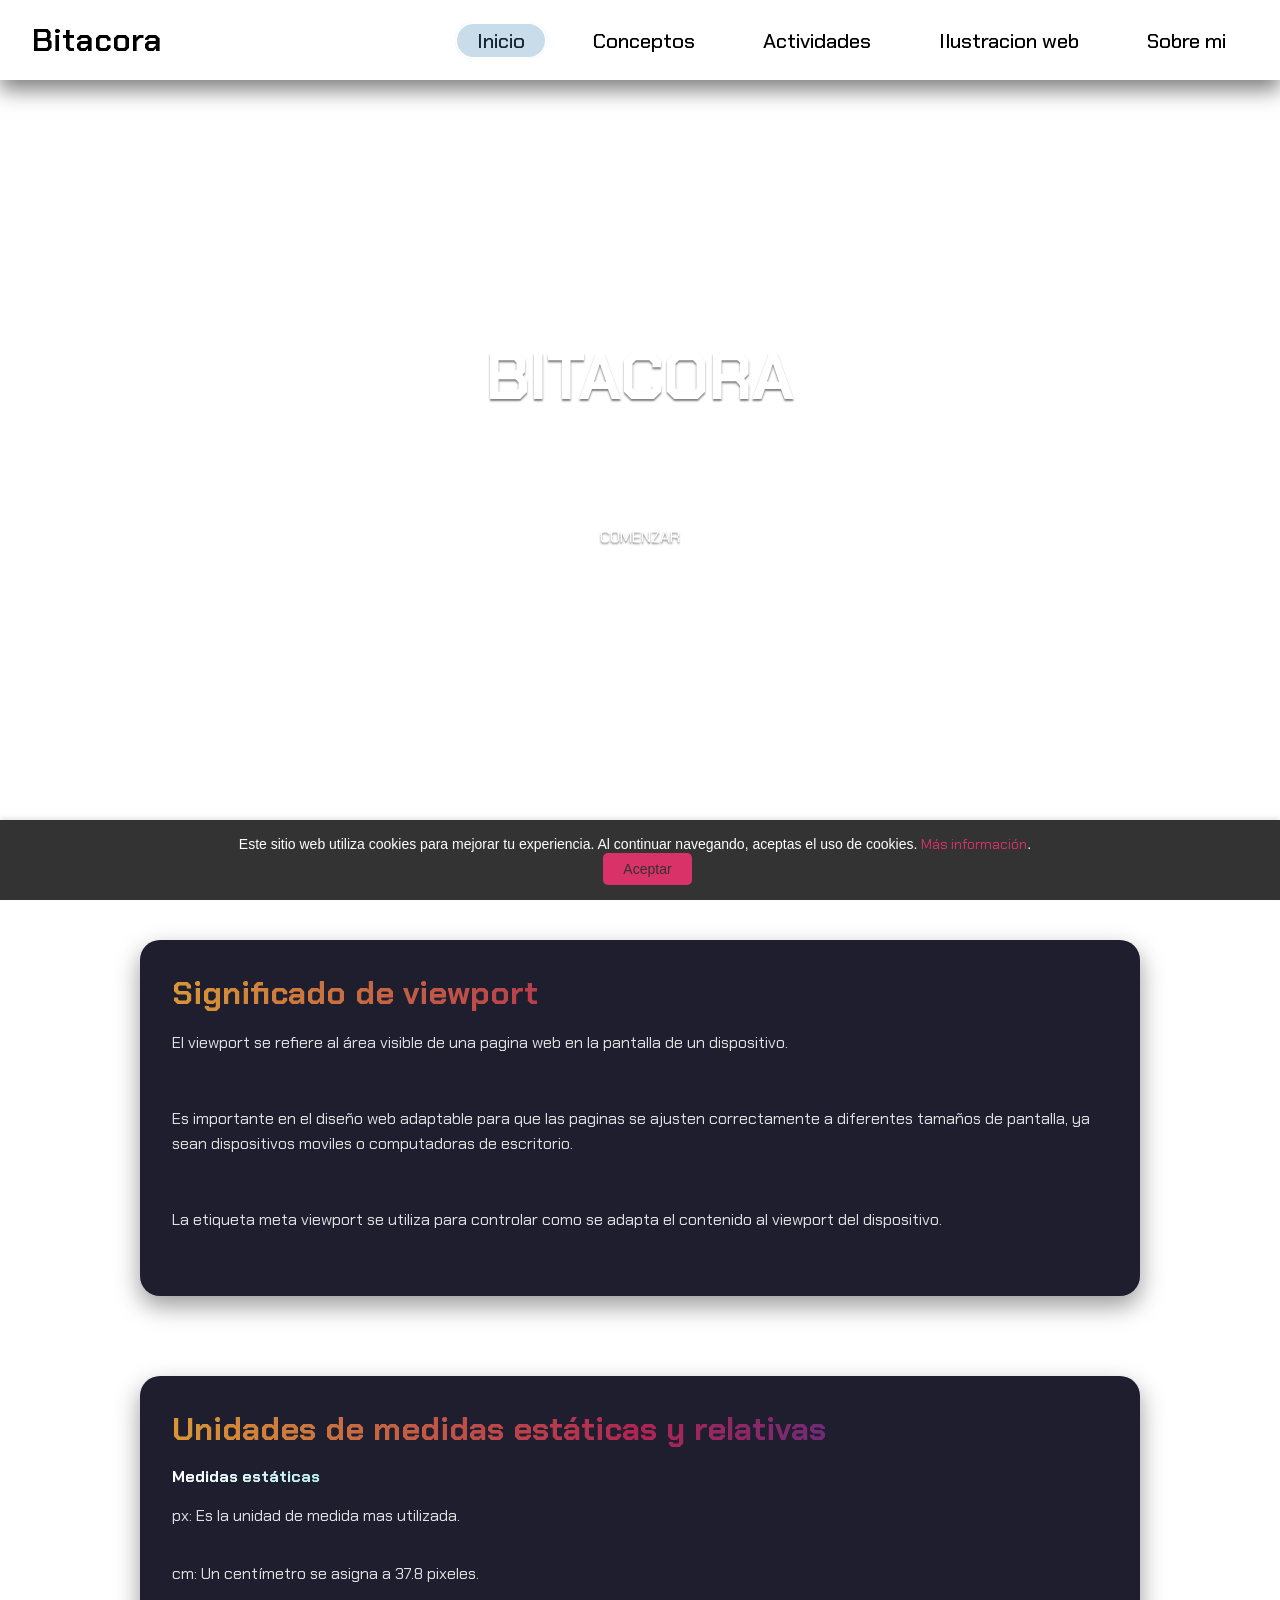
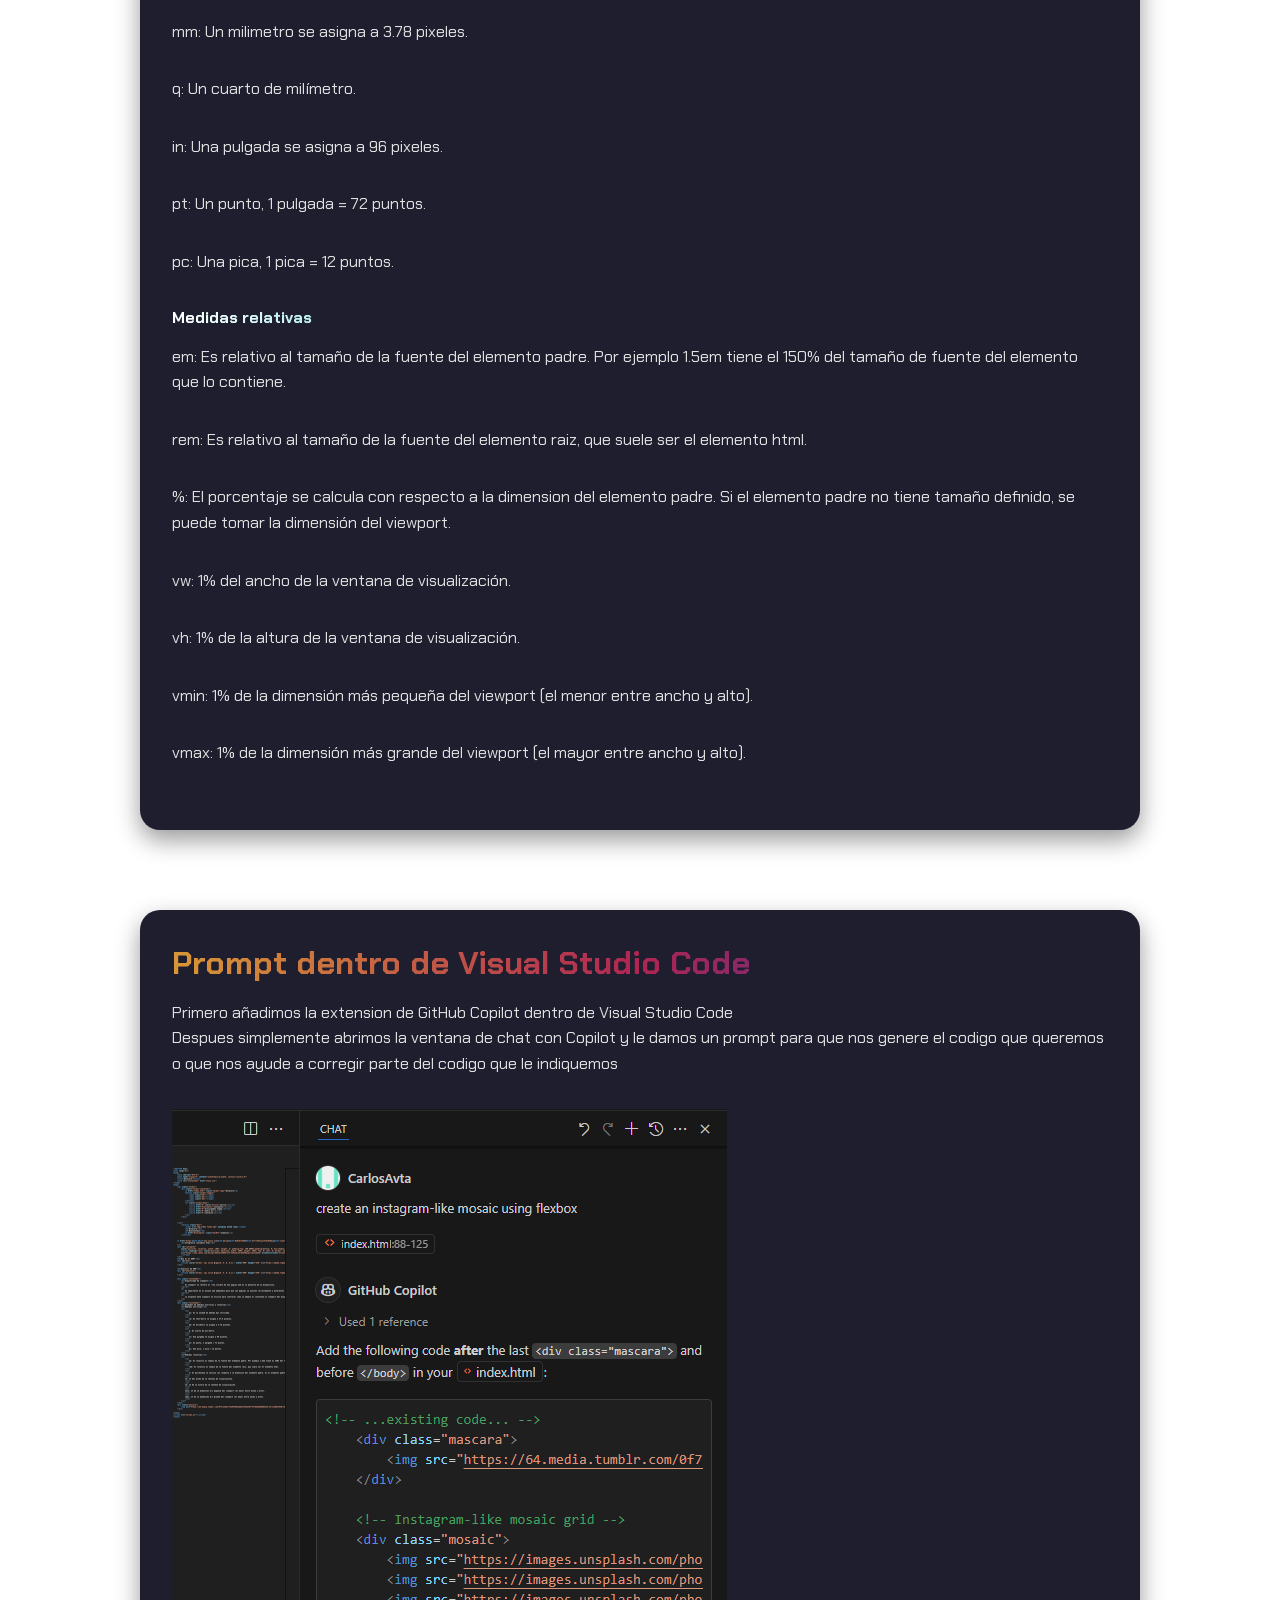
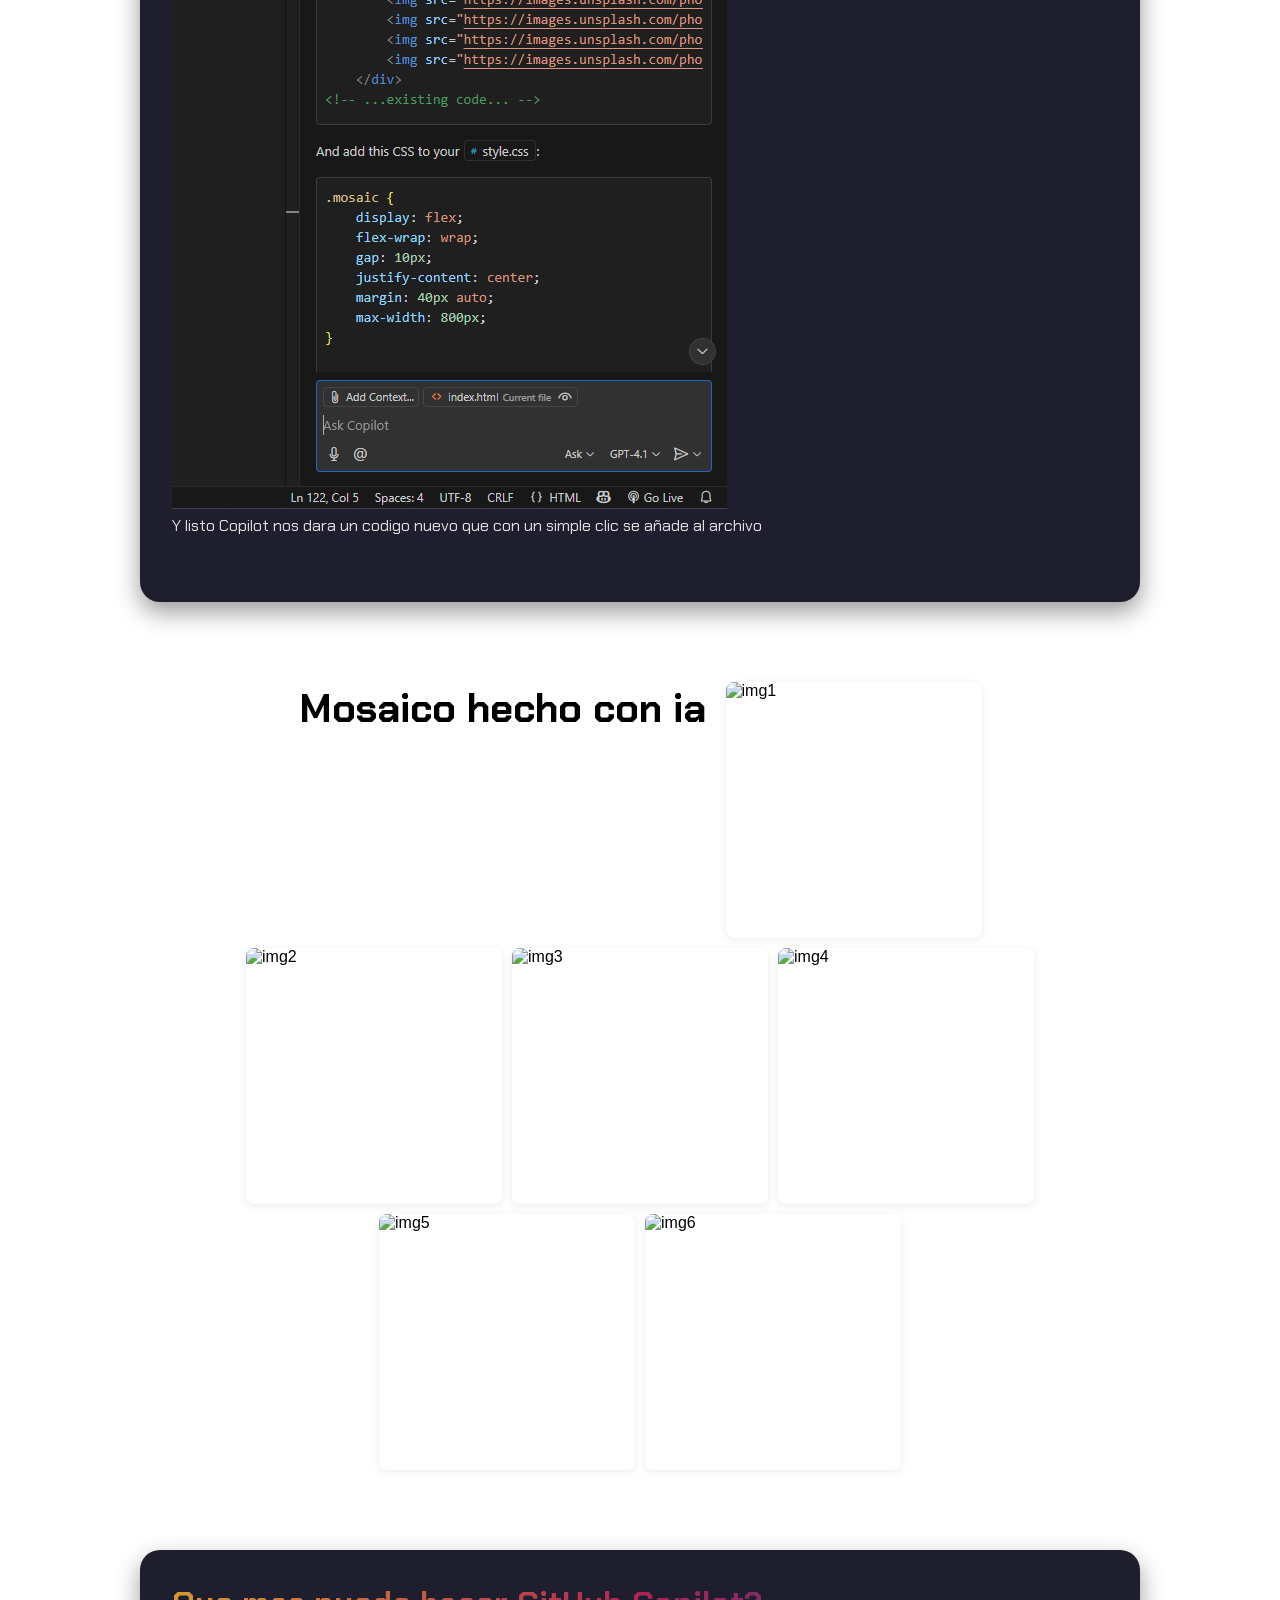
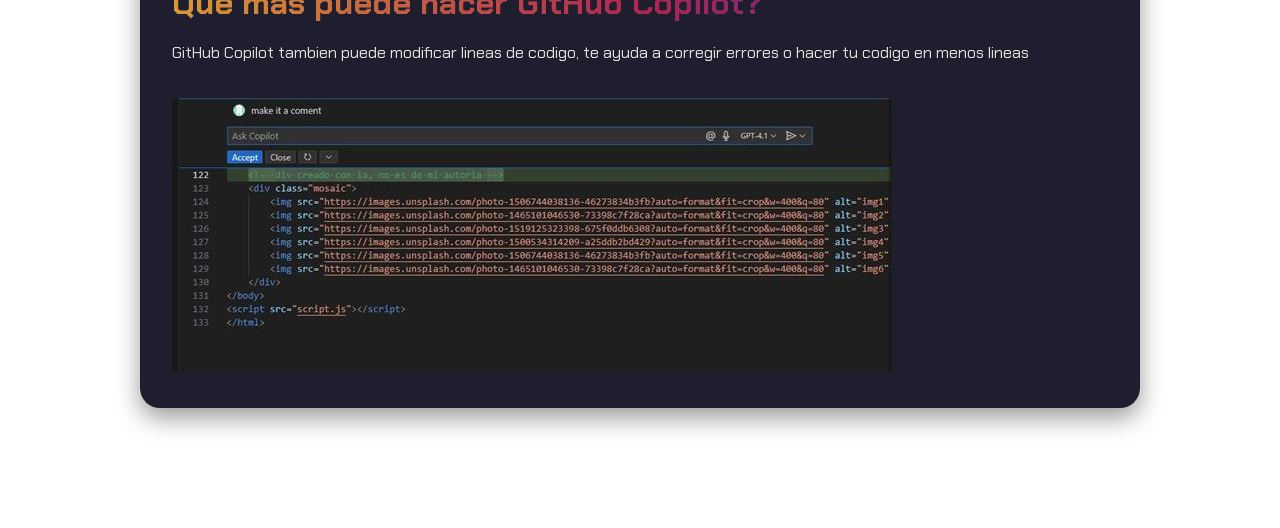
==== commit d51afe70: "Add files via upload" ====
--- a/index.html
+++ b/index.html
@@ -25,6 +25,13 @@
             </ul>
         </div>
     </nav>
+    
+    <div class="cookie-banner" id="cookie-banner">
+        <div class="cookie-content">
+            <p>Este sitio web utiliza cookies para mejorar tu experiencia. Al continuar navegando, aceptas el uso de cookies. <a href="#">Más información</a>.</p>
+            <button id="accept-btn">Aceptar</button>
+        </div>
+    </div>
 
         <section class="box">  
             <video src="img/video fondo.mp4" autoplay muted loop></video>
--- a/style.css
+++ b/style.css
@@ -302,8 +302,8 @@
     border-radius: 20px;
     box-shadow: 0 10px 25px rgba(0, 0, 0, 0.4);
     max-width: auto;
-    text-align: center;
     transition: transform 0.3s ease, box-shadow 0.3s ease;
+    width: 1000px;
 }
 .contenedor:hover {
   transform: translateY(-8px);
@@ -346,6 +346,9 @@
   color: #e0e0e0;
   margin-bottom: 2rem;
   font-family: "Chakra Petch", sans-serif;
+}
+.contenedor button{
+text-align: center;
 }
 .banner{
     background: #1e1e2f;
@@ -565,4 +568,74 @@
         }
         .galeria img:hover {
             transform: scale(1.7);
+        }
+        
+
+
+
+        /* Estilo para el banner */
+.cookie-banner {
+    position: fixed;
+    bottom: 0;
+    left: 0;
+    right: 0;
+    background-color: #333;
+    color: #fff;
+    padding: 15px;
+    text-align: center;
+    font-family: Arial, sans-serif;
+    font-size: 14px;
+    z-index: 1000;
+    display: flex;
+    justify-content: center;
+    align-items: center;
+    box-shadow: 0 -2px 5px rgba(0, 0, 0, 0.1);
+}
+
+.cookie-content p {
+    margin: 0;
+    padding-right: 10px;
+}
+
+.cookie-content a {
+    color: #d83269;
+    text-decoration: none;
+}
+
+.cookie-content button {
+    background-color: #d83269;
+    border: none;
+    color: #333;
+    padding: 8px 20px;
+    font-size: 14px;
+    cursor: pointer;
+    border-radius: 5px;
+    margin-left: 15px;
+}
+
+.cookie-content button:hover {
+    background-color: #d83269;
+}
+
+/* Asegurar que el banner no se superponga a contenido importante */
+body {
+    margin-bottom: 60px; /* Deja espacio para el banner */
+}
+
+.carousel-inner img {
+    height: 60vh;
+    width: auto;
+    object-fit: contain; /* Muestra toda la imagen, sin recortes */
+    background-color: transparent; /* Relleno si sobran bordes */
+}
+
+.carousel-item-active img{
+    height: 50%;
+    width: 20vw;
+}
+.carousel-control-prev{
+    left: 25%;
+}
+.carousel-control-next{
+    right: 25%;
 }
